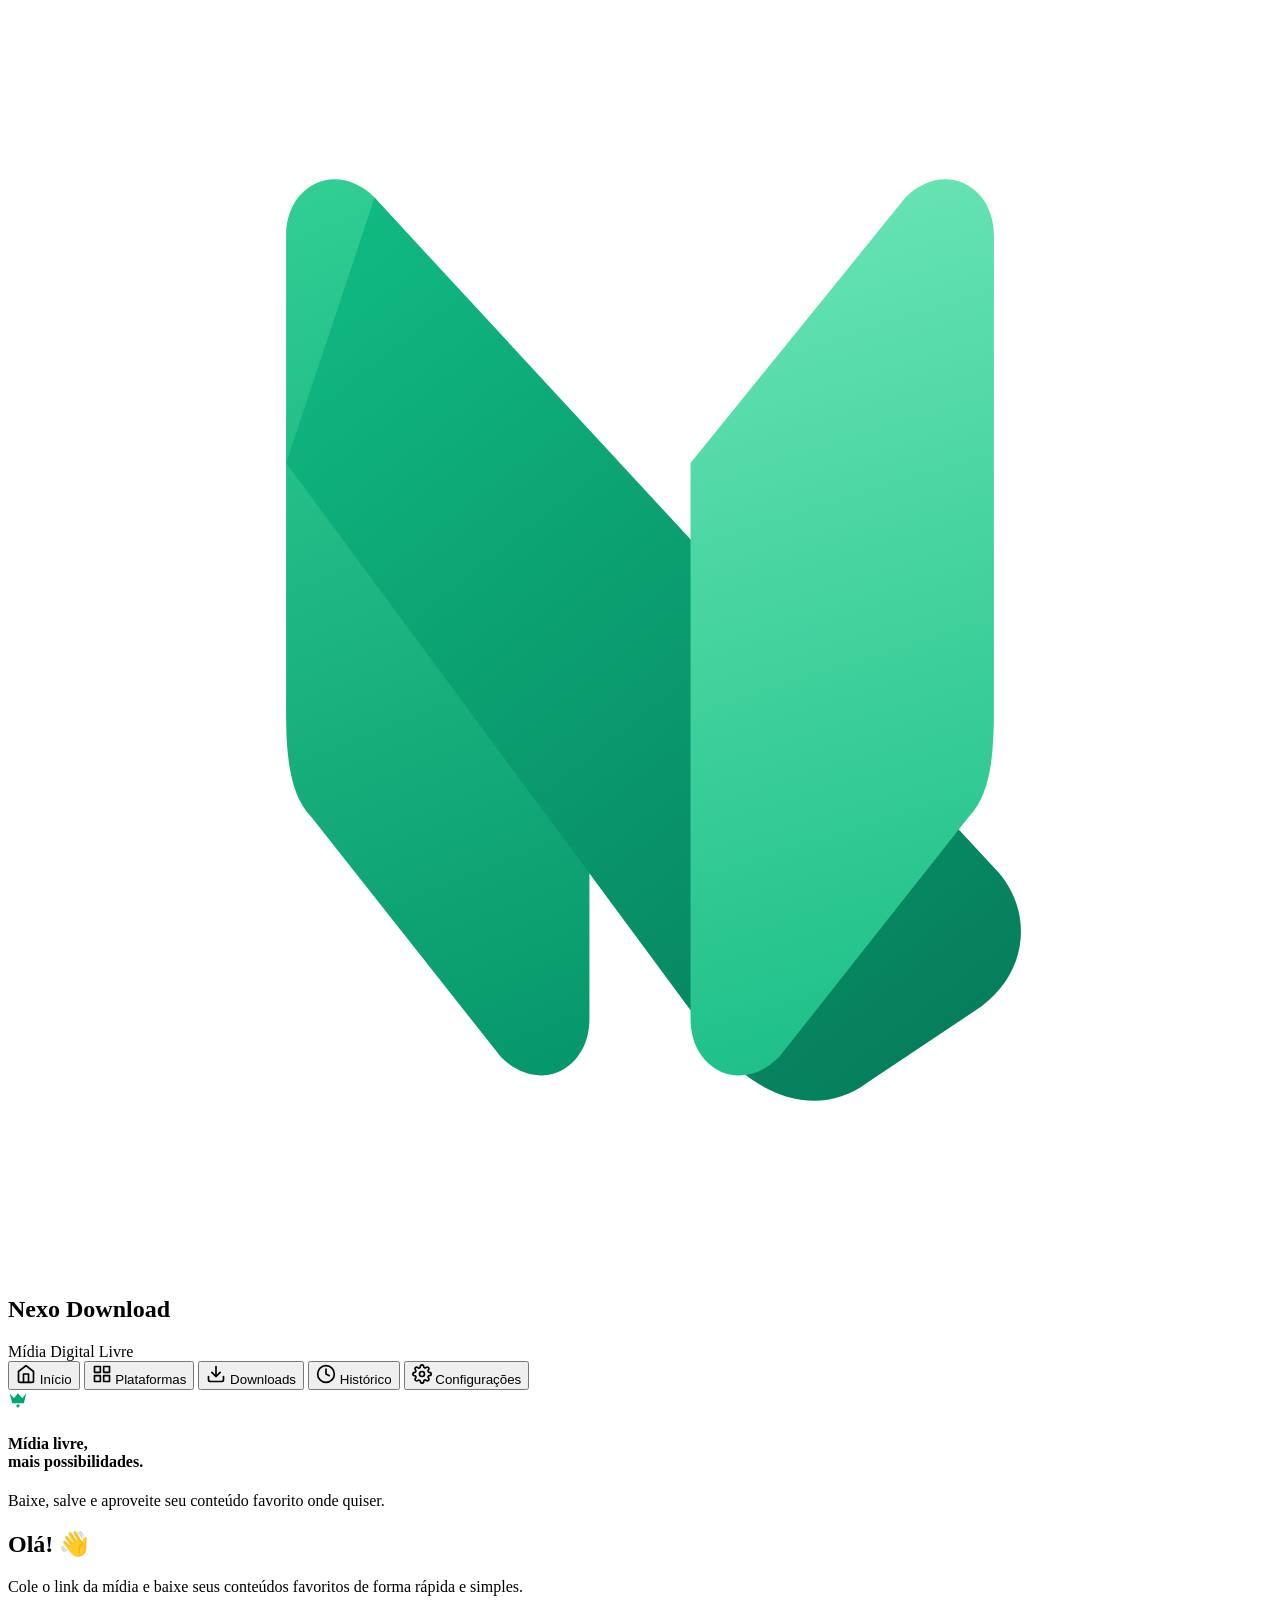
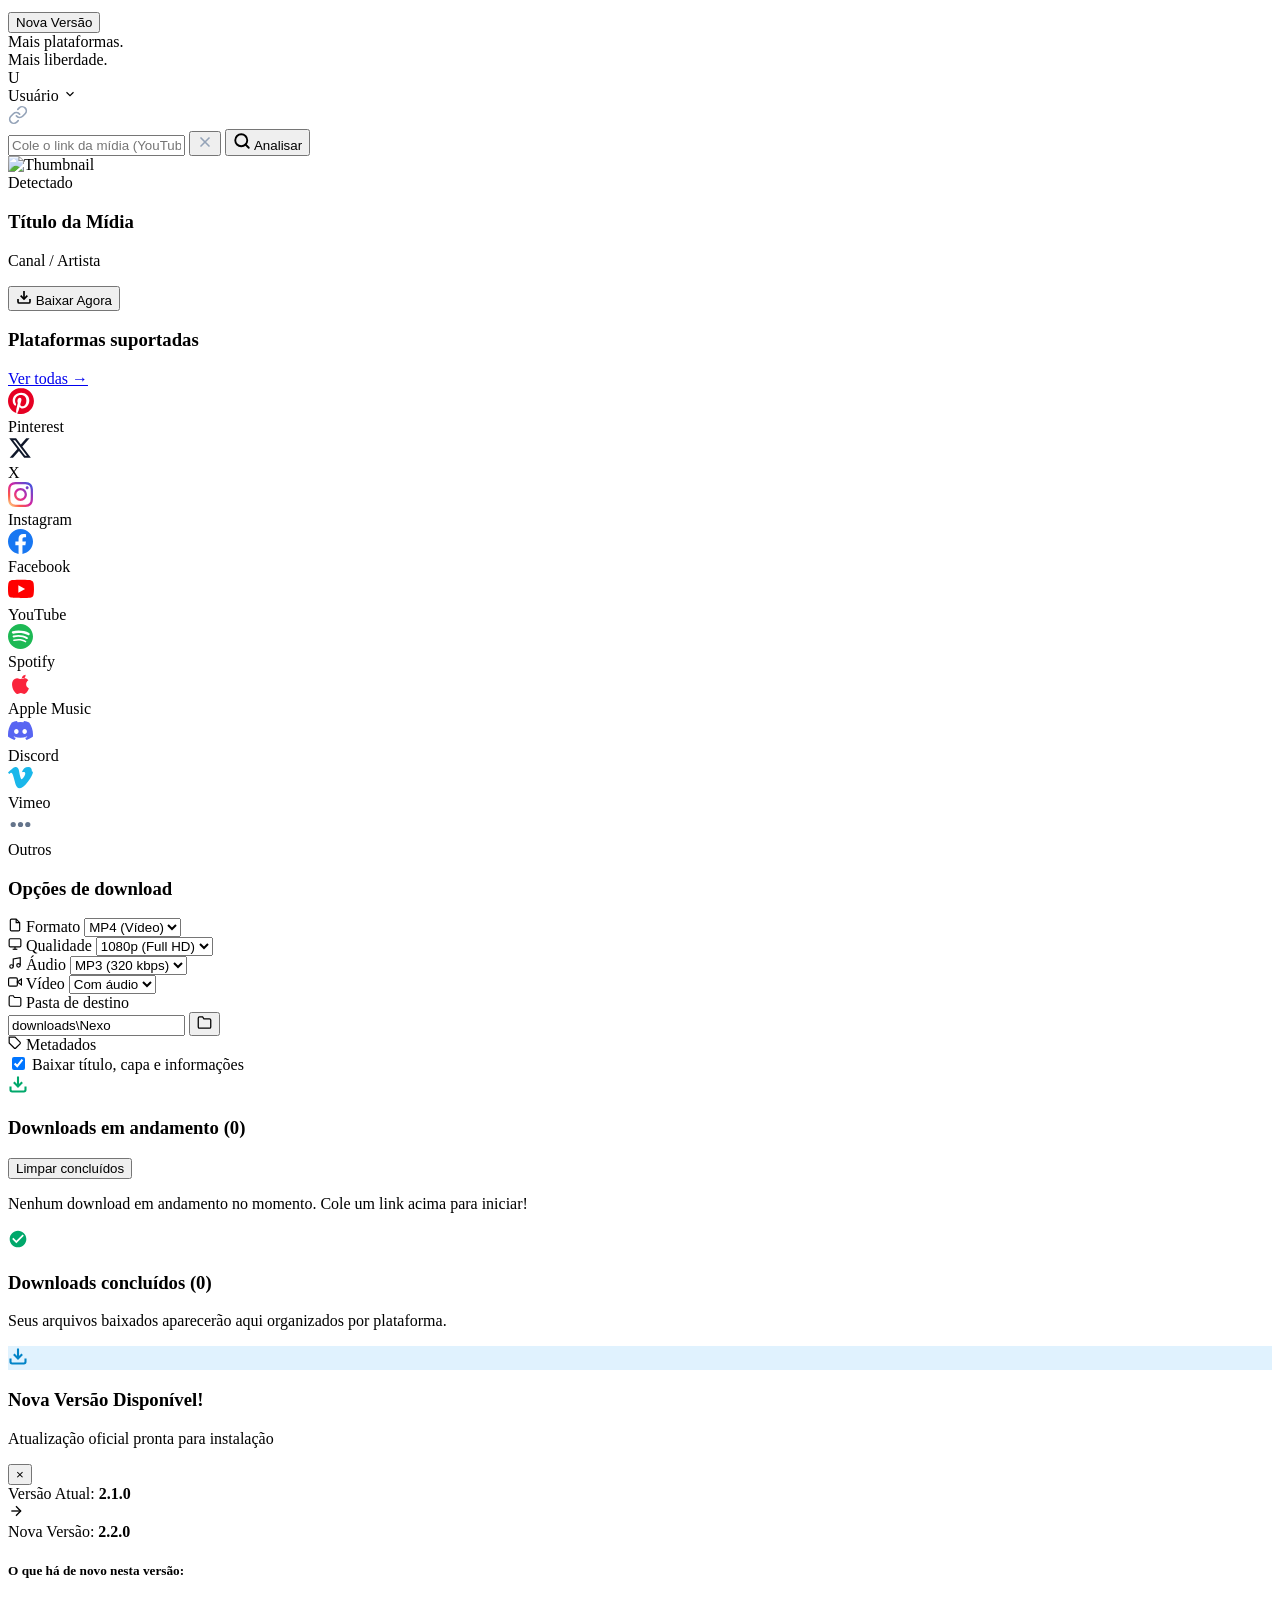
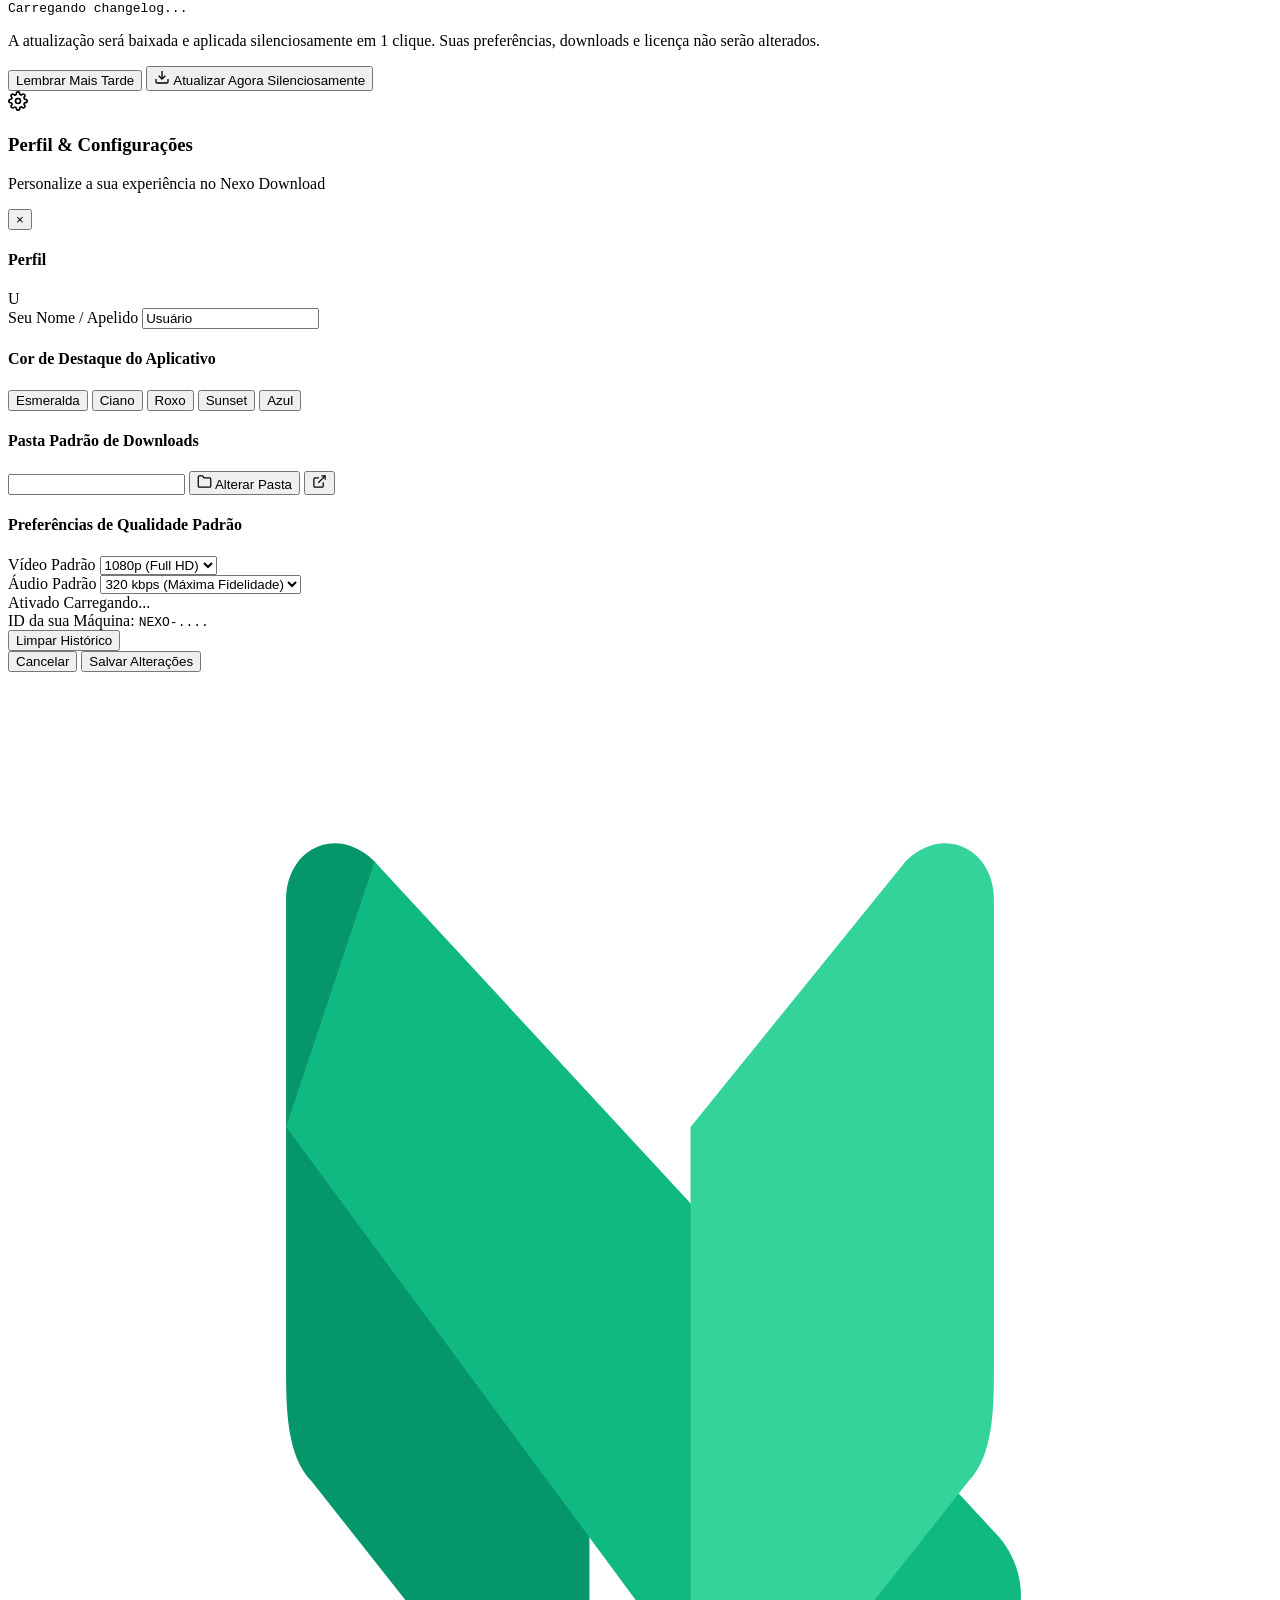
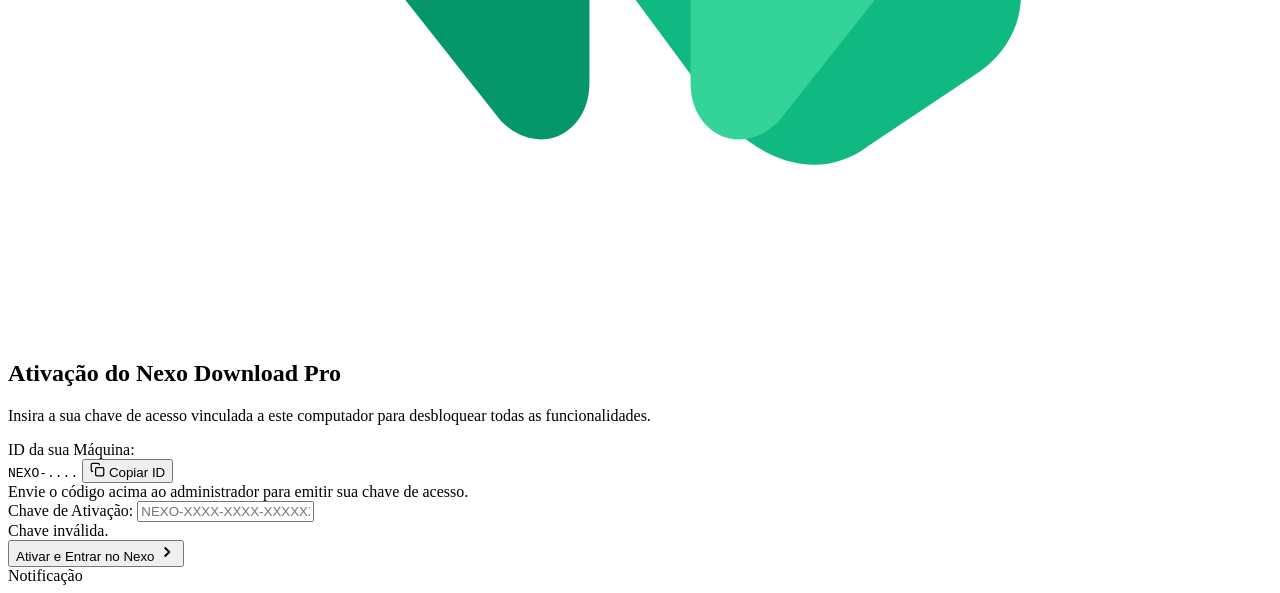
==== web_app/templates/index.html @ 41e641be "feat: release v2.1.0 Nexo Download Pro - native C antirreversa, HWID licensing, auto-updater, multi-" ====
<!DOCTYPE html>
<html lang="pt-BR">
<head>
    <meta charset="UTF-8">
    <meta name="viewport" content="width=device-width, initial-scale=1.0">
    <title>Nexo Download - Mídia Digital Livre</title>
    <link rel="icon" type="image/png" href="/static/icons/app_icon.png">
    <!-- Google Fonts: Plus Jakarta Sans & Inter -->
    <link rel="preconnect" href="https://fonts.googleapis.com">
    <link rel="preconnect" href="https://fonts.gstatic.com" crossorigin>
    <link href="https://fonts.googleapis.com/css2?family=Plus+Jakarta+Sans:wght@400;500;600;700;800&family=Inter:wght@400;500;600&family=JetBrains+Mono:wght@400;500&display=swap" rel="stylesheet">
    <link rel="stylesheet" href="/static/css/style.css">
</head>
<body>
    <div class="desktop-layout">
        <!-- ================================================================= -->
        <!-- 1. BARRA LATERAL ESQUERDA (SIDEBAR)                               -->
        <!-- ================================================================= -->
        <aside class="sidebar">
            <!-- Brand / Logo Oficial -->
            <div class="brand-container">
                <div class="brand-logo-wrap">
                    <!-- SVG do 'N' Tridimensional Verde Origami (Identidade Nexo) -->
                    <svg class="brand-n-svg" viewBox="0 0 100 100" fill="none" xmlns="http://www.w3.org/2000/svg">
                        <defs>
                            <linearGradient id="nexoGrad1" x1="15" y1="10" x2="45" y2="85" gradientUnits="userSpaceOnUse">
                                <stop offset="0%" stop-color="#34d399"/>
                                <stop offset="100%" stop-color="#059669"/>
                            </linearGradient>
                            <linearGradient id="nexoGrad2" x1="30" y1="15" x2="85" y2="85" gradientUnits="userSpaceOnUse">
                                <stop offset="0%" stop-color="#10b981"/>
                                <stop offset="100%" stop-color="#047857"/>
                            </linearGradient>
                            <linearGradient id="nexoGrad3" x1="60" y1="10" x2="85" y2="90" gradientUnits="userSpaceOnUse">
                                <stop offset="0%" stop-color="#6ee7b7"/>
                                <stop offset="100%" stop-color="#10b981"/>
                            </linearGradient>
                        </defs>
                        <!-- Perna esquerda -->
                        <path d="M22 18 C22 14 26 12 29 15 L46 36 L46 80 C46 84 42 86 39 83 L24 64 C22 62 22 58 22 55 Z" fill="url(#nexoGrad1)" />
                        <!-- Diagonal dobrada -->
                        <path d="M29 15 L78 68 C81 71 81 76 77 79 L68 85 C64 88 59 86 56 82 L22 36 L29 15 Z" fill="url(#nexoGrad2)" />
                        <!-- Perna direita -->
                        <path d="M78 18 C78 14 74 12 71 15 L54 36 L54 80 C54 84 58 86 61 83 L76 64 C78 62 78 58 78 55 Z" fill="url(#nexoGrad3)" />
                    </svg>
                </div>
                <div class="brand-text">
                    <h1 class="brand-title">Nexo<span class="brand-title-sub"> Download</span></h1>
                    <span class="brand-tagline">Mídia Digital Livre</span>
                </div>
            </div>

            <!-- Navegação Principal -->
            <nav class="sidebar-nav">
                <button class="nav-item active" data-view="inicio" id="navInicio">
                    <svg class="nav-icon" width="20" height="20" viewBox="0 0 24 24" fill="none" stroke="currentColor" stroke-width="2" stroke-linecap="round" stroke-linejoin="round">
                        <path d="M3 9l9-7 9 7v11a2 2 0 0 1-2 2H5a2 2 0 0 1-2-2z"></path>
                        <polyline points="9 22 9 12 15 12 15 22"></polyline>
                    </svg>
                    <span>Início</span>
                </button>
                
                <button class="nav-item" data-view="plataformas" id="navPlataformas">
                    <svg class="nav-icon" width="20" height="20" viewBox="0 0 24 24" fill="none" stroke="currentColor" stroke-width="2" stroke-linecap="round" stroke-linejoin="round">
                        <rect x="3" y="3" width="7" height="7"></rect>
                        <rect x="14" y="3" width="7" height="7"></rect>
                        <rect x="14" y="14" width="7" height="7"></rect>
                        <rect x="3" y="14" width="7" height="7"></rect>
                    </svg>
                    <span>Plataformas</span>
                </button>

                <button class="nav-item" data-view="downloads" id="navDownloads">
                    <svg class="nav-icon" width="20" height="20" viewBox="0 0 24 24" fill="none" stroke="currentColor" stroke-width="2" stroke-linecap="round" stroke-linejoin="round">
                        <path d="M21 15v4a2 2 0 0 1-2 2H5a2 2 0 0 1-2-2v-4"></path>
                        <polyline points="7 10 12 15 17 10"></polyline>
                        <line x1="12" y1="15" x2="12" y2="3"></line>
                    </svg>
                    <span>Downloads</span>
                </button>

                <button class="nav-item" data-view="historico" id="navHistorico">
                    <svg class="nav-icon" width="20" height="20" viewBox="0 0 24 24" fill="none" stroke="currentColor" stroke-width="2" stroke-linecap="round" stroke-linejoin="round">
                        <circle cx="12" cy="12" r="10"></circle>
                        <polyline points="12 6 12 12 16 14"></polyline>
                    </svg>
                    <span>Histórico</span>
                </button>

                <button class="nav-item" data-view="configuracoes" id="navConfiguracoes">
                    <svg class="nav-icon" width="20" height="20" viewBox="0 0 24 24" fill="none" stroke="currentColor" stroke-width="2" stroke-linecap="round" stroke-linejoin="round">
                        <circle cx="12" cy="12" r="3"></circle>
                        <path d="M19.4 15a1.65 1.65 0 0 0 .33 1.82l.06.06a2 2 0 0 1 0 2.83 2 2 0 0 1-2.83 0l-.06-.06a1.65 1.65 0 0 0-1.82-.33 1.65 1.65 0 0 0-1 1.51V21a2 2 0 0 1-2 2 2 2 0 0 1-2-2v-.09A1.65 1.65 0 0 0 9 19.4a1.65 1.65 0 0 0-1.82.33l-.06.06a2 2 0 0 1-2.83 0 2 2 0 0 1 0-2.83l.06-.06a1.65 1.65 0 0 0 .33-1.82 1.65 1.65 0 0 0-1.51-1H3a2 2 0 0 1-2-2 2 2 0 0 1 2-2h.09A1.65 1.65 0 0 0 4.6 9a1.65 1.65 0 0 0-.33-1.82l-.06-.06a2 2 0 0 1 0-2.83 2 2 0 0 1 2.83 0l.06.06a1.65 1.65 0 0 0 1.82.33H9a1.65 1.65 0 0 0 1-1.51V3a2 2 0 0 1 2-2 2 2 0 0 1 2 2v.09a1.65 1.65 0 0 0 1 1.51 1.65 1.65 0 0 0 1.82-.33l.06-.06a2 2 0 0 1 2.83 0 2 2 0 0 1 0 2.83l-.06.06a1.65 1.65 0 0 0-.33 1.82V9a1.65 1.65 0 0 0 1.51 1H21a2 2 0 0 1 2 2 2 2 0 0 1-2 2h-.09a1.65 1.65 0 0 0-1.51 1z"></path>
                    </svg>
                    <span>Configurações</span>
                </button>
            </nav>

            <!-- Card Decorativo Inferior (Mídia Livre) -->
            <div class="sidebar-promo-card">
                <div class="promo-icon">
                    <svg width="20" height="20" viewBox="0 0 24 24" fill="#00a86b">
                        <path d="M2 4l3 12h14l3-12-5 6-5-6-5 6-5-6z"/>
                        <circle cx="12" cy="19" r="2"/>
                    </svg>
                </div>
                <h4 class="promo-title">Mídia livre,<br>mais possibilidades.</h4>
                <p class="promo-text">Baixe, salve e aproveite seu conteúdo favorito onde quiser.</p>
                <div class="promo-wave"></div>
            </div>
        </aside>

        <!-- ================================================================= -->
        <!-- 2. CONTEÚDO PRINCIPAL (MAIN VIEWPORT)                              -->
        <!-- ================================================================= -->
        <main class="main-content">
            <!-- Cabeçalho de Boas-Vindas e Status -->
            <header class="top-header">
                <div class="greeting-box">
                    <h2 class="greeting-title">Olá! <span class="wave-emoji">👋</span></h2>
                    <p class="greeting-desc">Cole o link da mídia e baixe seus conteúdos favoritos de forma rápida e simples.</p>
                </div>
                <div class="top-actions">
                    <button type="button" id="btnUpdateNotice" class="update-notice-pill hidden" title="Nova versão disponível! Clique para ver novidades.">
                        <span class="update-pulse-dot"></span>
                        <span id="updatePillText">Nova Versão</span>
                    </button>
                    <div class="freedom-badge">
                        <span>Mais plataformas.<br>Mais liberdade.</span>
                        <div class="freedom-accent-line"></div>
                    </div>
                    <div class="user-pill" id="userPill" title="Opções de usuário">
                        <div class="user-avatar">U</div>
                        <span class="user-name">Usuário</span>
                        <svg class="chevron-icon" width="14" height="14" viewBox="0 0 24 24" fill="none" stroke="currentColor" stroke-width="2"><polyline points="6 9 12 15 18 9"></polyline></svg>
                    </div>
                </div>
            </header>

            <!-- Barra de Input e Ação Analisar -->
            <section class="search-section">
                <form id="downloadForm" class="search-bar-form">
                    <div class="search-bar-pill">
                        <div class="link-icon">
                            <svg width="20" height="20" viewBox="0 0 24 24" fill="none" stroke="#94a3b8" stroke-width="2" stroke-linecap="round" stroke-linejoin="round">
                                <path d="M10 13a5 5 0 0 0 7.54.54l3-3a5 5 0 0 0-7.07-7.07l-1.72 1.71"></path>
                                <path d="M14 11a5 5 0 0 0-7.54-.54l-3 3a5 5 0 0 0 7.07 7.07l1.71-1.71"></path>
                            </svg>
                        </div>
                        <input 
                            type="text" 
                            id="urlInput" 
                            placeholder="Cole o link da mídia (YouTube, Instagram, TikTok, etc.)" 
                            autocomplete="off" 
                            spellcheck="false" 
                            required
                        >
                        <button type="button" id="btnClearInput" class="btn-clear-input hidden" title="Limpar link">
                            <svg width="16" height="16" viewBox="0 0 24 24" fill="none" stroke="#94a3b8" stroke-width="2.5" stroke-linecap="round"><line x1="18" y1="6" x2="6" y2="18"></line><line x1="6" y1="6" x2="18" y2="18"></line></svg>
                        </button>
                        <button type="submit" id="btnAnalyze" class="btn-analyze">
                            <svg width="18" height="18" viewBox="0 0 24 24" fill="none" stroke="currentColor" stroke-width="2.5" stroke-linecap="round" stroke-linejoin="round">
                                <circle cx="11" cy="11" r="8"></circle>
                                <line x1="21" y1="21" x2="16.65" y2="16.65"></line>
                            </svg>
                            <span>Analisar</span>
                        </button>
                    </div>
                </form>

                <!-- Pré-Visualização Dinâmica de Metadados / Capa HD -->
                <div id="mediaPreviewCard" class="media-preview-card hidden">
                    <img id="previewThumb" src="" alt="Thumbnail">
                    <div class="preview-meta">
                        <span id="previewBadge" class="preview-badge">Detectado</span>
                        <h3 id="previewTitle" class="preview-title">Título da Mídia</h3>
                        <p id="previewAuthor" class="preview-author">Canal / Artista</p>
                    </div>
                    <button type="button" id="btnDirectDownload" class="btn-direct-download">
                        <svg width="16" height="16" viewBox="0 0 24 24" fill="none" stroke="currentColor" stroke-width="2.5"><path d="M21 15v4a2 2 0 0 1-2 2H5a2 2 0 0 1-2-2v-4"></path><polyline points="7 10 12 15 17 10"></polyline><line x1="12" y1="15" x2="12" y2="3"></line></svg>
                        <span>Baixar Agora</span>
                    </button>
                </div>
            </section>

            <!-- Plataformas Suportadas (Grid Horizontal de 10 Cards) -->
            <section class="platforms-section">
                <div class="section-header">
                    <h3 class="section-title">Plataformas suportadas</h3>
                    <a href="#" id="linkVerTodas" class="section-link">Ver todas &rarr;</a>
                </div>
                <div class="platforms-grid">
                    <!-- Pinterest -->
                    <div class="platform-card" data-platform="Pinterest">
                        <div class="platform-icon-wrap" style="color: #e60023;">
                            <svg width="26" height="26" viewBox="0 0 24 24" fill="currentColor"><path d="M12 0C5.373 0 0 5.373 0 12c0 5.084 3.163 9.426 7.627 11.174-.105-.949-.2-2.405.042-3.441.218-.937 1.407-5.965 1.407-5.965s-.359-.719-.359-1.782c0-1.668.967-2.914 2.171-2.914 1.023 0 1.518.769 1.518 1.69 0 1.029-.655 2.568-.994 3.995-.283 1.194.599 2.169 1.777 2.169 2.133 0 3.772-2.249 3.772-5.495 0-2.873-2.064-4.882-5.012-4.882-3.414 0-5.418 2.561-5.418 5.207 0 1.031.397 2.138.893 2.738.098.119.112.224.083.345-.09.375-.291 1.199-.33 1.365-.053.225-.172.271-.401.165-1.495-.69-2.433-2.878-2.433-4.646 0-3.776 2.748-7.252 7.92-7.252 4.158 0 7.392 2.967 7.392 6.923 0 4.135-2.607 7.462-6.233 7.462-1.214 0-2.354-.629-2.758-1.379l-.749 2.848c-.269 1.045-1.004 2.352-1.498 3.146 1.123.345 2.306.535 3.537.535 6.627 0 12-5.373 12-12 0-6.628-5.373-12-12-12z"/></svg>
                        </div>
                        <span class="platform-name">Pinterest</span>
                    </div>

                    <!-- X / Twitter -->
                    <div class="platform-card" data-platform="Twitter">
                        <div class="platform-icon-wrap" style="color: #0f172a;">
                            <svg width="24" height="24" viewBox="0 0 24 24" fill="currentColor"><path d="M18.244 2.25h3.308l-7.227 8.26 8.502 11.24H16.17l-5.214-6.817L4.99 21.75H1.68l7.73-8.835L1.254 2.25H8.08l4.713 6.231zm-1.161 17.52h1.833L7.084 4.126H5.117z"/></svg>
                        </div>
                        <span class="platform-name">X</span>
                    </div>

                    <!-- Instagram -->
                    <div class="platform-card" data-platform="Instagram">
                        <div class="platform-icon-wrap">
                            <svg width="25" height="25" viewBox="0 0 24 24" fill="url(#igGrad)">
                                <defs>
                                    <linearGradient id="igGrad" x1="0%" y1="100%" x2="100%" y2="0%">
                                        <stop offset="0%" stop-color="#fdf497"/>
                                        <stop offset="25%" stop-color="#fd5949"/>
                                        <stop offset="50%" stop-color="#d6249f"/>
                                        <stop offset="100%" stop-color="#285AEB"/>
                                    </linearGradient>
                                </defs>
                                <path d="M12 2.163c3.204 0 3.584.012 4.85.07 3.252.148 4.771 1.691 4.919 4.919.058 1.265.069 1.645.069 4.849 0 3.205-.012 3.584-.069 4.849-.149 3.225-1.664 4.771-4.919 4.919-1.266.058-1.644.07-4.85.07-3.204 0-3.584-.012-4.849-.07-3.26-.149-4.771-1.699-4.919-4.92-.058-1.265-.07-1.644-.07-4.849 0-3.204.013-3.583.07-4.849.149-3.227 1.664-4.771 4.919-4.919 1.266-.057 1.645-.069 4.849-.069zm0-2.163c-3.259 0-3.667.014-4.947.072-4.358.2-6.78 2.618-6.98 6.98-.059 1.281-.073 1.689-.073 4.948 0 3.259.014 3.668.072 4.948.2 4.358 2.618 6.78 6.98 6.98 1.281.058 1.689.072 4.948.072 3.259 0 3.668-.014 4.948-.072 4.354-.2 6.782-2.618 6.979-6.98.059-1.28.073-1.689.073-4.948 0-3.259-.014-3.667-.072-4.947-.196-4.354-2.617-6.78-6.979-6.98-1.281-.059-1.69-.073-4.949-.073zm0 5.838c-3.403 0-6.162 2.759-6.162 6.162s2.759 6.163 6.162 6.163 6.162-2.759 6.162-6.163c0-3.403-2.759-6.162-6.162-6.162zm0 10.162c-2.209 0-4-1.79-4-4 0-2.209 1.791-4 4-4s4 1.791 4 4c0 2.21-1.791 4-4 4zm6.406-11.845c-.796 0-1.441.645-1.441 1.44s.645 1.44 1.441 1.44c.795 0 1.439-.645 1.439-1.44s-.644-1.44-1.439-1.44z"/>
                            </svg>
                        </div>
                        <span class="platform-name">Instagram</span>
                    </div>

                    <!-- Facebook -->
                    <div class="platform-card" data-platform="Facebook">
                        <div class="platform-icon-wrap" style="color: #1877f2;">
                            <svg width="25" height="25" viewBox="0 0 24 24" fill="currentColor"><path d="M24 12.073c0-6.627-5.373-12-12-12s-12 5.373-12 12c0 5.99 4.388 10.954 10.125 11.854v-8.385H7.078v-3.47h3.047V9.43c0-3.007 1.792-4.669 4.533-4.669 1.312 0 2.686.235 2.686.235v2.953H15.83c-1.491 0-1.956.925-1.956 1.874v2.25h3.328l-.532 3.47h-2.796v8.385C19.612 23.027 24 18.062 24 12.073z"/></svg>
                        </div>
                        <span class="platform-name">Facebook</span>
                    </div>

                    <!-- YouTube -->
                    <div class="platform-card" data-platform="YouTube">
                        <div class="platform-icon-wrap" style="color: #ff0000;">
                            <svg width="26" height="26" viewBox="0 0 24 24" fill="currentColor"><path d="M23.498 6.186a3.016 3.016 0 0 0-2.122-2.136C19.505 3.545 12 3.545 12 3.545s-7.505 0-9.377.505A3.017 3.017 0 0 0 .502 6.186C0 8.07 0 12 0 12s0 3.93.502 5.814a3.016 3.016 0 0 0 2.122 2.136c1.871.505 9.376.505 9.376.505s7.505 0 9.377-.505a3.015 3.015 0 0 0 2.122-2.136C24 15.93 24 12 24 12s0-3.93-.502-5.814zM9.545 15.568V8.432L15.818 12l-6.273 3.568z"/></svg>
                        </div>
                        <span class="platform-name">YouTube</span>
                    </div>

                    <!-- Spotify -->
                    <div class="platform-card" data-platform="Spotify">
                        <div class="platform-icon-wrap" style="color: #1db954;">
                            <svg width="25" height="25" viewBox="0 0 24 24" fill="currentColor"><path d="M12 0C5.373 0 0 5.373 0 12s5.373 12 12 12 12-5.373 12-12S18.627 0 12 0zm5.503 17.309c-.216.354-.678.468-1.032.252-2.828-1.728-6.388-2.119-10.584-1.161-.406.093-.811-.161-.904-.567-.093-.406.161-.811.567-.904 4.588-1.048 8.529-.604 11.7 1.348.354.216.469.678.253 1.032zm1.47-3.264c-.272.443-.853.582-1.296.31-3.238-1.99-8.174-2.567-12.003-1.404-.499.152-1.028-.135-1.18-.635-.152-.499.135-1.028.635-1.18 4.382-1.33 9.808-.687 13.534 1.613.443.272.582.853.31 1.296zm.126-3.414C15.228 8.36 8.847 8.15 5.153 9.272c-.604.184-1.246-.162-1.43-.766-.184-.604.162-1.246.766-1.43 4.25-1.29 11.299-1.052 15.753 1.593.544.323.723 1.031.4 1.575-.323.544-1.031.723-1.575.4z"/></svg>
                        </div>
                        <span class="platform-name">Spotify</span>
                    </div>

                    <!-- Apple Music -->
                    <div class="platform-card" data-platform="AppleMusic">
                        <div class="platform-icon-wrap" style="color: #fa243c;">
                            <svg width="25" height="25" viewBox="0 0 24 24" fill="currentColor"><path d="M18.71 19.5c-.83 1.24-1.71 2.45-3.05 2.47-1.34.03-1.77-.79-3.29-.79-1.53 0-2 .77-3.27.82-1.31.05-2.3-1.32-3.14-2.53C4.25 17 2.94 12.45 4.7 9.39c.87-1.52 2.43-2.48 4.12-2.51 1.28-.02 2.5.87 3.29.87.78 0 2.26-1.07 3.81-.91.65.03 2.47.26 3.64 1.98-.09.06-2.17 1.28-2.15 3.81.03 3.02 2.65 4.03 2.68 4.04-.03.07-.42 1.44-1.38 2.83M15.97 6.37c.63-.76 1.05-1.83.93-2.89-.91.04-2 .6-2.64 1.36-.57.65-1.07 1.71-.94 2.74 1.02.08 2.03-.45 2.65-1.21z"/></svg>
                        </div>
                        <span class="platform-name">Apple Music</span>
                    </div>

                    <!-- Discord -->
                    <div class="platform-card" data-platform="Discord">
                        <div class="platform-icon-wrap" style="color: #5865f2;">
                            <svg width="25" height="25" viewBox="0 0 24 24" fill="currentColor"><path d="M20.317 4.37a19.791 19.791 0 0 0-4.885-1.515.074.074 0 0 0-.079.037c-.21.375-.444.864-.608 1.25a18.27 18.27 0 0 0-5.487 0 12.64 12.64 0 0 0-.617-1.25.077.077 0 0 0-.079-.037A19.736 19.736 0 0 0 3.677 4.37a.07.07 0 0 0-.032.027C.533 9.046-.32 13.58.099 18.057a.082.082 0 0 0 .031.057 19.9 19.9 0 0 0 5.993 3.03.078.078 0 0 0 .084-.028c.462-.63.874-1.295 1.226-1.994.021-.041.001-.09-.041-.106a13.107 13.107 0 0 1-1.872-.892.077.077 0 0 1-.008-.128c.126-.093.252-.19.372-.287a.075.075 0 0 1 .077-.01c3.929 1.793 8.18 1.793 12.061 0a.074.074 0 0 1 .079.009c.12.098.245.195.372.288a.077.077 0 0 1-.006.127 12.299 12.299 0 0 1-1.873.893.077.077 0 0 0-.041.107c.36.698.772 1.362 1.225 1.993a.076.076 0 0 0 .084.028 19.839 19.839 0 0 0 6.002-3.03.077.077 0 0 0 .032-.054c.5-5.177-.838-9.674-3.549-13.66a.061.061 0 0 0-.031-.028zM8.02 15.33c-1.183 0-2.157-1.085-2.157-2.419 0-1.333.956-2.419 2.157-2.419 1.21 0 2.176 1.096 2.157 2.42 0 1.333-.956 2.418-2.157 2.418zm7.975 0c-1.183 0-2.157-1.085-2.157-2.419 0-1.333.955-2.419 2.157-2.419 1.21 0 2.176 1.096 2.157 2.42 0 1.333-.946 2.418-2.157 2.418z"/></svg>
                        </div>
                        <span class="platform-name">Discord</span>
                    </div>

                    <!-- Vimeo -->
                    <div class="platform-card" data-platform="Vimeo">
                        <div class="platform-icon-wrap" style="color: #1ab7ea;">
                            <svg width="25" height="25" viewBox="0 0 24 24" fill="currentColor"><path d="M23.977 6.416c-.105 2.338-1.739 5.543-4.894 9.609-3.268 4.247-6.026 6.37-8.29 6.37-1.409 0-2.578-1.294-3.553-3.881L5.322 11.4C4.603 8.816 3.834 7.525 3.01 7.525c-.179 0-.806.378-1.881 1.131L0 7.197c1.182-1.036 2.353-2.066 3.513-3.089 1.597-1.385 2.784-2.111 3.563-2.177 1.859-.17 3.003.95 3.432 3.361.462 2.574.778 4.183.948 4.825.511 2.35 1.077 3.524 1.698 3.524.479 0 1.144-.672 1.996-2.015.85-1.344 1.312-2.368 1.385-3.072.152-1.229-.344-1.844-1.488-1.844-.537 0-1.109.123-1.716.368 1.104-3.606 3.208-5.352 6.311-5.239 2.31.082 3.411 1.584 3.303 4.507z"/></svg>
                        </div>
                        <span class="platform-name">Vimeo</span>
                    </div>

                    <!-- Outros -->
                    <div class="platform-card" data-platform="Outros">
                        <div class="platform-icon-wrap" style="color: #64748b;">
                            <svg width="25" height="25" viewBox="0 0 24 24" fill="currentColor"><circle cx="5" cy="12" r="2.5"/><circle cx="12" cy="12" r="2.5"/><circle cx="19" cy="12" r="2.5"/></svg>
                        </div>
                        <span class="platform-name">Outros</span>
                    </div>
                </div>
            </section>

            <!-- Opções de Download (Card Horizontal Integrado) -->
            <section class="options-section">
                <h3 class="section-title">Opções de download</h3>
                <div class="options-bar-card">
                    <!-- Formato -->
                    <div class="option-item">
                        <label class="option-label">
                            <svg width="14" height="14" viewBox="0 0 24 24" fill="none" stroke="currentColor" stroke-width="2"><path d="M14 2H6a2 2 0 0 0-2 2v16a2 2 0 0 0 2 2h12a2 2 0 0 0 2-2V8z"></path><polyline points="14 2 14 8 20 8"></polyline></svg>
                            Formato
                        </label>
                        <select id="selFormat" class="option-select">
                            <option value="video" selected>MP4 (Vídeo)</option>
                            <option value="audio">MP3 (Áudio)</option>
                        </select>
                    </div>

                    <!-- Qualidade Vídeo -->
                    <div class="option-item" id="optQualityWrap">
                        <label class="option-label">
                            <svg width="14" height="14" viewBox="0 0 24 24" fill="none" stroke="currentColor" stroke-width="2"><rect x="2" y="3" width="20" height="14" rx="2" ry="2"></rect><line x1="8" y1="21" x2="16" y2="21"></line><line x1="12" y1="17" x2="12" y2="21"></line></svg>
                            Qualidade
                        </label>
                        <select id="selQuality" class="option-select">
                            <option value="2160">4K (2160p)</option>
                            <option value="1080" selected>1080p (Full HD)</option>
                            <option value="720">720p (HD)</option>
                            <option value="480">480p</option>
                        </select>
                    </div>

                    <!-- Áudio Studio -->
                    <div class="option-item">
                        <label class="option-label">
                            <svg width="14" height="14" viewBox="0 0 24 24" fill="none" stroke="currentColor" stroke-width="2"><path d="M9 18V5l12-2v13"></path><circle cx="6" cy="18" r="3"></circle><circle cx="18" cy="16" r="3"></circle></svg>
                            Áudio
                        </label>
                        <select id="selAudioQuality" class="option-select">
                            <option value="320" selected>MP3 (320 kbps)</option>
                            <option value="256">AAC (256 kbps)</option>
                            <option value="192">MP3 (192 kbps)</option>
                        </select>
                    </div>

                    <!-- Vídeo Mudo/Som -->
                    <div class="option-item" id="optVideoAudioWrap">
                        <label class="option-label">
                            <svg width="14" height="14" viewBox="0 0 24 24" fill="none" stroke="currentColor" stroke-width="2"><polygon points="23 7 16 12 23 17 23 7"></polygon><rect x="1" y="5" width="15" height="14" rx="2" ry="2"></rect></svg>
                            Vídeo
                        </label>
                        <select id="selVideoAudio" class="option-select">
                            <option value="with_audio" selected>Com áudio</option>
                            <option value="mute">Sem áudio</option>
                        </select>
                    </div>

                    <!-- Pasta de Destino -->
                    <div class="option-item option-item-folder">
                        <label class="option-label">
                            <svg width="14" height="14" viewBox="0 0 24 24" fill="none" stroke="currentColor" stroke-width="2"><path d="M22 19a2 2 0 0 1-2 2H4a2 2 0 0 1-2-2V5a2 2 0 0 1 2-2h5l2 3h9a2 2 0 0 1 2 2z"></path></svg>
                            Pasta de destino
                        </label>
                        <div class="folder-input-wrap">
                            <input type="text" id="inputFolderPath" value="downloads\Nexo" readonly>
                            <button type="button" id="btnBrowseFolder" class="btn-folder-action" title="Abrir pasta de downloads">
                                <svg width="15" height="15" viewBox="0 0 24 24" fill="none" stroke="currentColor" stroke-width="2"><path d="M22 19a2 2 0 0 1-2 2H4a2 2 0 0 1-2-2V5a2 2 0 0 1 2-2h5l2 3h9a2 2 0 0 1 2 2z"></path></svg>
                            </button>
                        </div>
                    </div>

                    <!-- Metadados Switch -->
                    <div class="option-item option-item-toggle">
                        <label class="option-label">
                            <svg width="14" height="14" viewBox="0 0 24 24" fill="none" stroke="currentColor" stroke-width="2"><path d="M20.59 13.41l-7.17 7.17a2 2 0 0 1-2.83 0L2 12V2h10l8.59 8.59a2 2 0 0 1 0 2.82z"></path><line x1="7" y1="7" x2="7.01" y2="7"></line></svg>
                            Metadados
                        </label>
                        <div class="toggle-control-wrap">
                            <label class="switch">
                                <input type="checkbox" id="chkMetadata" checked>
                                <span class="slider round"></span>
                            </label>
                            <span class="toggle-label">Baixar título, capa e informações</span>
                        </div>
                    </div>
                </div>
            </section>

            <!-- Downloads em Andamento -->
            <section class="downloads-section" id="sectionActiveDownloads">
                <div class="section-header">
                    <div class="section-header-left">
                        <svg width="20" height="20" viewBox="0 0 24 24" fill="none" stroke="#00a86b" stroke-width="2.5"><path d="M21 15v4a2 2 0 0 1-2 2H5a2 2 0 0 1-2-2v-4"></path><polyline points="7 10 12 15 17 10"></polyline><line x1="12" y1="15" x2="12" y2="3"></line></svg>
                        <h3 class="section-title">Downloads em andamento <span id="activeCount" class="count-pill">(0)</span></h3>
                    </div>
                    <button type="button" id="btnClearCompleted" class="btn-clean-ghost">Limpar concluídos</button>
                </div>
                
                <div id="activeDownloadsContainer" class="downloads-list">
                    <!-- Cards dinâmicos inseridos via JS -->
                    <div class="empty-state" id="emptyActiveDownloads">
                        <p>Nenhum download em andamento no momento. Cole um link acima para iniciar!</p>
                    </div>
                </div>
            </section>

            <!-- Downloads Concluídos -->
            <section class="downloads-section" id="sectionCompletedDownloads">
                <div class="section-header">
                    <div class="section-header-left">
                        <svg width="20" height="20" viewBox="0 0 24 24" fill="#00a86b"><path d="M12 2C6.48 2 2 6.48 2 12s4.48 10 10 10 10-4.48 10-10S17.52 2 12 2zm-2 15l-5-5 1.41-1.41L10 14.17l7.59-7.59L19 8l-9 9z"/></svg>
                        <h3 class="section-title">Downloads concluídos <span id="completedCount" class="count-pill">(0)</span></h3>
                    </div>
                </div>
                
                <div id="completedDownloadsContainer" class="downloads-list">
                    <!-- Cards dinâmicos de arquivos baixados -->
                    <div class="empty-state" id="emptyCompletedDownloads">
                        <p>Seus arquivos baixados aparecerão aqui organizados por plataforma.</p>
                    </div>
                </div>
            </section>
        </main>
    </div>

    <!-- ================================================================= -->
    <!-- MODAL: ATUALIZAÇÃO DISPONÍVEL (CHANGELOG)                         -->
    <!-- ================================================================= -->
    <div id="updateModal" class="modal-backdrop hidden">
        <div class="modal-card modal-card-update">
            <div class="modal-header">
                <div class="modal-header-left">
                    <div class="modal-icon-wrap" style="background: #e0f2fe; color: #0284c7;">
                        <svg width="20" height="20" viewBox="0 0 24 24" fill="none" stroke="currentColor" stroke-width="2.5"><path d="M21 15v4a2 2 0 0 1-2 2H5a2 2 0 0 1-2-2v-4"></path><polyline points="7 10 12 15 17 10"></polyline><line x1="12" y1="15" x2="12" y2="3"></line></svg>
                    </div>
                    <div>
                        <h3 class="modal-title" id="updateModalTitle">Nova Versão Disponível!</h3>
                        <p class="modal-subtitle" id="updateModalSubtitle">Atualização oficial pronta para instalação</p>
                    </div>
                </div>
                <button type="button" id="btnCloseUpdate" class="btn-modal-close" title="Fechar">&times;</button>
            </div>

            <div class="modal-body">
                <div class="update-version-row">
                    <div class="version-tag current-ver">Versão Atual: <strong id="updateCurrentVer">2.1.0</strong></div>
                    <svg width="16" height="16" viewBox="0 0 24 24" fill="none" stroke="currentColor" stroke-width="2"><line x1="5" y1="12" x2="19" y2="12"></line><polyline points="12 5 19 12 12 19"></polyline></svg>
                    <div class="version-tag new-ver">Nova Versão: <strong id="updateNewVer">2.2.0</strong></div>
                </div>

                <div class="changelog-box">
                    <h5 class="changelog-title">O que há de novo nesta versão:</h5>
                    <pre class="changelog-content" id="updateChangelogContent">Carregando changelog...</pre>
                </div>
                
                <p class="update-note">A atualização será baixada e aplicada silenciosamente em 1 clique. Suas preferências, downloads e licença não serão alterados.</p>
            </div>

            <div class="modal-footer">
                <button type="button" id="btnRemindLater" class="btn-ghost">Lembrar Mais Tarde</button>
                <button type="button" id="btnStartAutoUpdate" class="btn-primary">
                    <svg width="16" height="16" viewBox="0 0 24 24" fill="none" stroke="currentColor" stroke-width="2"><path d="M21 15v4a2 2 0 0 1-2 2H5a2 2 0 0 1-2-2v-4"></path><polyline points="7 10 12 15 17 10"></polyline><line x1="12" y1="15" x2="12" y2="3"></line></svg>
                    <span id="btnStartUpdateText">Atualizar Agora Silenciosamente</span>
                </button>
            </div>
        </div>
    </div>

    <!-- ================================================================= -->
    <!-- MODAL: PERFIL & CONFIGURAÇÕES                                     -->
    <!-- ================================================================= -->
    <div id="settingsModal" class="modal-backdrop hidden">
        <div class="modal-card">
            <div class="modal-header">
                <div class="modal-header-left">
                    <div class="modal-icon-wrap">
                        <svg width="20" height="20" viewBox="0 0 24 24" fill="none" stroke="currentColor" stroke-width="2"><circle cx="12" cy="12" r="3"></circle><path d="M19.4 15a1.65 1.65 0 0 0 .33 1.82l.06.06a2 2 0 0 1 0 2.83 2 2 0 0 1-2.83 0l-.06-.06a1.65 1.65 0 0 0-1.82-.33 1.65 1.65 0 0 0-1 1.51V21a2 2 0 0 1-2 2 2 2 0 0 1-2-2v-.09A1.65 1.65 0 0 0 9 19.4a1.65 1.65 0 0 0-1.82.33l-.06.06a2 2 0 0 1-2.83 0 2 2 0 0 1 0-2.83l.06-.06a1.65 1.65 0 0 0 .33-1.82 1.65 1.65 0 0 0-1.51-1H3a2 2 0 0 1-2-2 2 2 0 0 1 2-2h.09A1.65 1.65 0 0 0 4.6 9a1.65 1.65 0 0 0-.33-1.82l-.06-.06a2 2 0 0 1 0-2.83 2 2 0 0 1 2.83 0l.06.06a1.65 1.65 0 0 0 1.82.33H9a1.65 1.65 0 0 0 1-1.51V3a2 2 0 0 1 2-2 2 2 0 0 1 2 2v.09a1.65 1.65 0 0 0 1 1.51 1.65 1.65 0 0 0 1.82-.33l.06-.06a2 2 0 0 1 2.83 0 2 2 0 0 1 0 2.83l-.06.06a1.65 1.65 0 0 0-.33 1.82V9a1.65 1.65 0 0 0 1.51 1H21a2 2 0 0 1 2 2 2 2 0 0 1-2 2h-.09a1.65 1.65 0 0 0-1.51 1z"></path></svg>
                    </div>
                    <div>
                        <h3 class="modal-title">Perfil & Configurações</h3>
                        <p class="modal-subtitle">Personalize a sua experiência no Nexo Download</p>
                    </div>
                </div>
                <button type="button" id="btnCloseSettings" class="btn-modal-close" title="Fechar">&times;</button>
            </div>

            <div class="modal-body">
                <!-- Seção 1: Perfil do Usuário -->
                <div class="settings-group">
                    <h4 class="group-title">Perfil</h4>
                    <div class="profile-edit-row">
                        <div class="profile-avatar-large" id="profileAvatarPreview">U</div>
                        <div class="profile-inputs">
                            <label class="setting-label">Seu Nome / Apelido</label>
                            <input type="text" id="settingUserName" class="setting-input" placeholder="Digite seu nome..." value="Usuário">
                        </div>
                    </div>
                </div>

                <!-- Seção 2: Personalização de Tema / Cores -->
                <div class="settings-group">
                    <h4 class="group-title">Cor de Destaque do Aplicativo</h4>
                    <div class="theme-palette-grid">
                        <button type="button" class="theme-btn active" data-theme="emerald" title="Esmeralda Nexo">
                            <span class="color-circle" style="background: #10b981;"></span>
                            <span class="theme-label">Esmeralda</span>
                        </button>
                        <button type="button" class="theme-btn" data-theme="cyan" title="Cyber Ciano">
                            <span class="color-circle" style="background: #06b6d4;"></span>
                            <span class="theme-label">Ciano</span>
                        </button>
                        <button type="button" class="theme-btn" data-theme="purple" title="Roxo Neon">
                            <span class="color-circle" style="background: #8b5cf6;"></span>
                            <span class="theme-label">Roxo</span>
                        </button>
                        <button type="button" class="theme-btn" data-theme="sunset" title="Laranja Sunset">
                            <span class="color-circle" style="background: #f97316;"></span>
                            <span class="theme-label">Sunset</span>
                        </button>
                        <button type="button" class="theme-btn" data-theme="blue" title="Azul Elétrico">
                            <span class="color-circle" style="background: #3b82f6;"></span>
                            <span class="theme-label">Azul</span>
                        </button>
                    </div>
                </div>

                <!-- Seção 3: Armazenamento e Pasta Padrão -->
                <div class="settings-group">
                    <h4 class="group-title">Pasta Padrão de Downloads</h4>
                    <div class="folder-select-row">
                        <input type="text" id="settingFolderPath" class="setting-input folder-display" readonly>
                        <button type="button" id="btnChangeFolderNative" class="btn-secondary">
                            <svg width="15" height="15" viewBox="0 0 24 24" fill="none" stroke="currentColor" stroke-width="2"><path d="M22 19a2 2 0 0 1-2 2H4a2 2 0 0 1-2-2V5a2 2 0 0 1 2-2h5l2 3h9a2 2 0 0 1 2 2z"></path></svg>
                            <span>Alterar Pasta</span>
                        </button>
                        <button type="button" id="btnOpenDefaultFolder" class="btn-icon" title="Abrir no Windows Explorer">
                            <svg width="15" height="15" viewBox="0 0 24 24" fill="none" stroke="currentColor" stroke-width="2"><path d="M18 13v6a2 2 0 0 1-2 2H5a2 2 0 0 1-2-2V8a2 2 0 0 1 2-2h6"></path><polyline points="15 3 21 3 21 9"></polyline><line x1="10" y1="14" x2="21" y2="3"></line></svg>
                        </button>
                    </div>
                </div>

                <!-- Seção 4: Preferências de Qualidade Padrão -->
                <div class="settings-group">
                    <h4 class="group-title">Preferências de Qualidade Padrão</h4>
                    <div class="settings-grid-2">
                        <div>
                            <label class="setting-label">Vídeo Padrão</label>
                            <select id="settingDefaultVideoQuality" class="setting-select">
                                <option value="2160">4K (2160p)</option>
                                <option value="1080" selected>1080p (Full HD)</option>
                                <option value="720">720p (HD)</option>
                                <option value="480">480p</option>
                            </select>
                        </div>
                        <div>
                            <label class="setting-label">Áudio Padrão</label>
                            <select id="settingDefaultAudioQuality" class="setting-select">
                                <option value="320" selected>320 kbps (Máxima Fidelidade)</option>
                                <option value="256">256 kbps (Apple AAC / MP3)</option>
                                <option value="192">192 kbps</option>
                            </select>
                        </div>
                    </div>
                </div>

                <!-- Seção 5: Licença & Hardware -->
                <div class="settings-group license-card-box">
                    <div class="license-info-header">
                        <span class="license-badge-pill" id="settingLicenseStatusBadge">Ativado</span>
                        <span class="license-plan-text" id="settingLicensePlanText">Carregando...</span>
                    </div>
                    <div class="hwid-field">
                        <span class="hwid-label">ID da sua Máquina:</span>
                        <code id="settingHwidCode" class="hwid-code">NEXO-....</code>
                    </div>
                </div>
            </div>

            <div class="modal-footer">
                <button type="button" id="btnResetData" class="btn-danger-ghost">Limpar Histórico</button>
                <div class="modal-footer-right">
                    <button type="button" id="btnCancelSettings" class="btn-ghost">Cancelar</button>
                    <button type="button" id="btnSaveSettings" class="btn-primary">Salvar Alterações</button>
                </div>
            </div>
        </div>
    </div>

    <!-- ================================================================= -->
    <!-- MODAL BLOQUEANTE: ATIVAÇÃO DE LICENÇA (HWID LOCK)                  -->
    <!-- ================================================================= -->
    <div id="licenseModal" class="modal-backdrop modal-lock hidden">
        <div class="modal-card modal-card-lock">
            <div class="lock-brand-center">
                <div class="lock-logo-wrap">
                    <svg class="brand-n-svg" viewBox="0 0 100 100" fill="none" xmlns="http://www.w3.org/2000/svg">
                        <path d="M22 18 C22 14 26 12 29 15 L46 36 L46 80 C46 84 42 86 39 83 L24 64 C22 62 22 58 22 55 Z" fill="#059669" />
                        <path d="M29 15 L78 68 C81 71 81 76 77 79 L68 85 C64 88 59 86 56 82 L22 36 L29 15 Z" fill="#10b981" />
                        <path d="M78 18 C78 14 74 12 71 15 L54 36 L54 80 C54 84 58 86 61 83 L76 64 C78 62 78 58 78 55 Z" fill="#34d399" />
                    </svg>
                </div>
                <h2 class="lock-title">Ativação do Nexo Download Pro</h2>
                <p class="lock-desc">Insira a sua chave de acesso vinculada a este computador para desbloquear todas as funcionalidades.</p>
            </div>

            <div class="lock-hwid-box">
                <label class="lock-label">ID da sua Máquina:</label>
                <div class="hwid-copy-row">
                    <code id="lockHwidDisplay" class="hwid-code">NEXO-....</code>
                    <button type="button" id="btnCopyHwid" class="btn-copy-hwid">
                        <svg width="15" height="15" viewBox="0 0 24 24" fill="none" stroke="currentColor" stroke-width="2"><rect x="9" y="9" width="13" height="13" rx="2" ry="2"></rect><path d="M5 15H4a2 2 0 0 1-2-2V4a2 2 0 0 1 2-2h9a2 2 0 0 1 2 2v1"></path></svg>
                        <span>Copiar ID</span>
                    </button>
                </div>
                <span class="hwid-help">Envie o código acima ao administrador para emitir sua chave de acesso.</span>
            </div>

            <div class="lock-key-box">
                <label class="lock-label" for="inputLicenseKey">Chave de Ativação:</label>
                <input 
                    type="text" 
                    id="inputLicenseKey" 
                    class="license-key-input" 
                    placeholder="NEXO-XXXX-XXXX-XXXXXX-XXXXXX" 
                    autocomplete="off"
                    spellcheck="false"
                >
                <div id="licenseErrorMsg" class="license-error-msg hidden">Chave inválida.</div>
            </div>

            <div class="lock-actions">
                <button type="button" id="btnActivateLicense" class="btn-activate-full">
                    <span>Ativar e Entrar no Nexo</span>
                    <svg width="18" height="18" viewBox="0 0 24 24" fill="none" stroke="currentColor" stroke-width="2.5"><polyline points="9 18 15 12 9 6"></polyline></svg>
                </button>
            </div>
        </div>
    </div>

    <!-- Toast Notification -->
    <div id="toast" class="toast hidden">
        <span id="toastMessage">Notificação</span>
    </div>

    <script src="/static/js/app.js"></script>
</body>
</html>
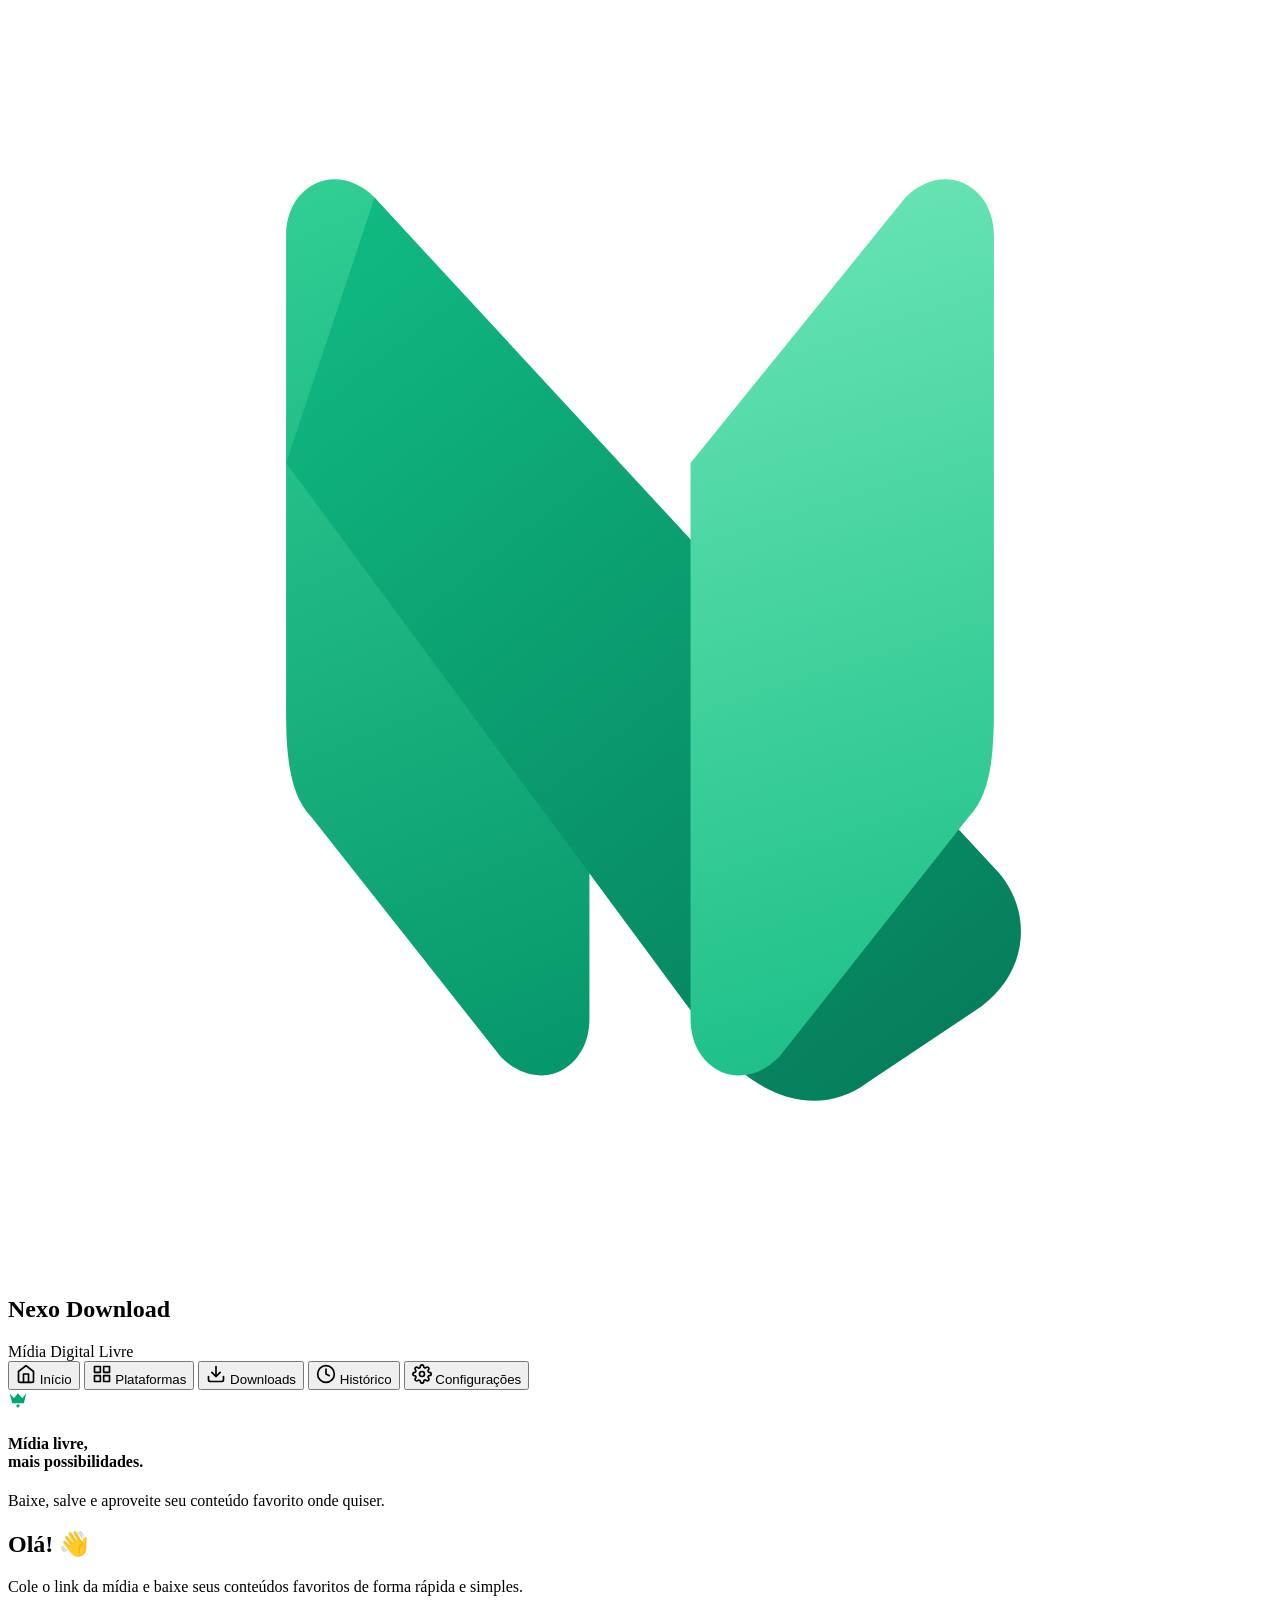
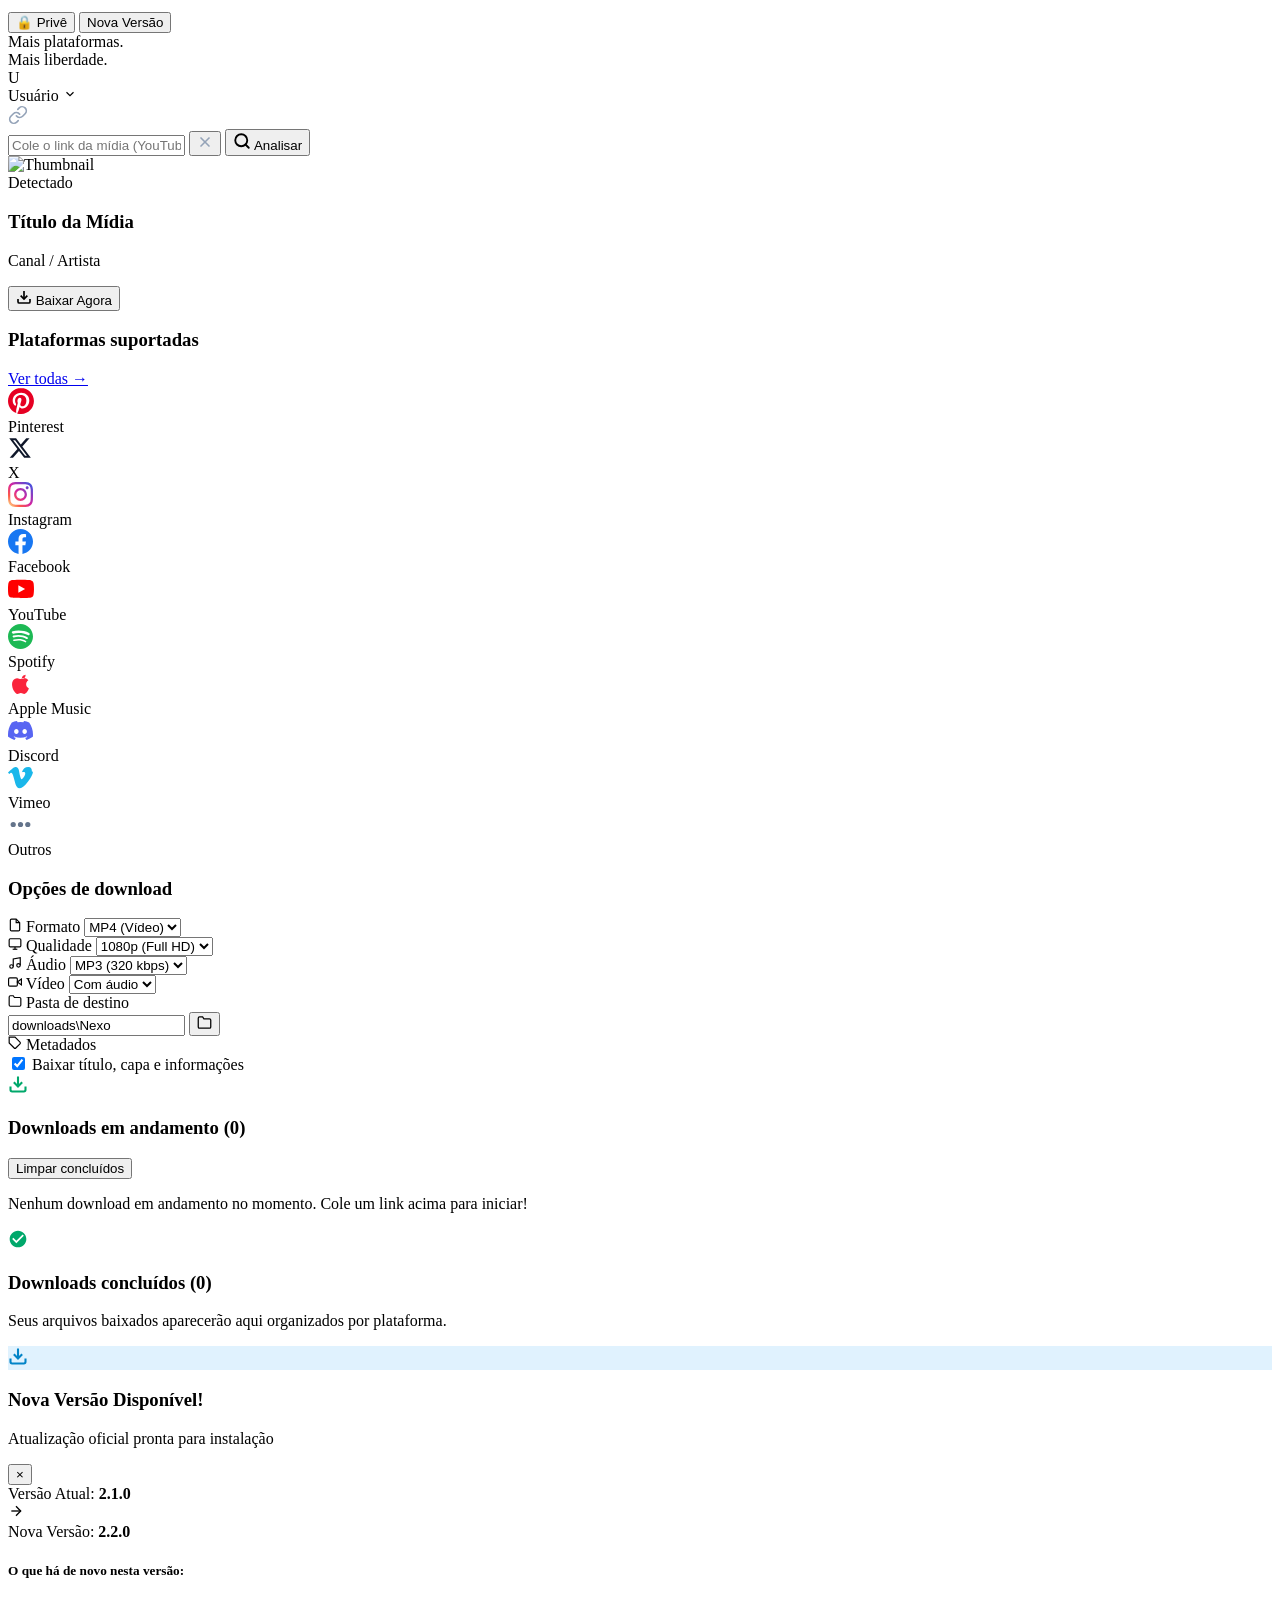
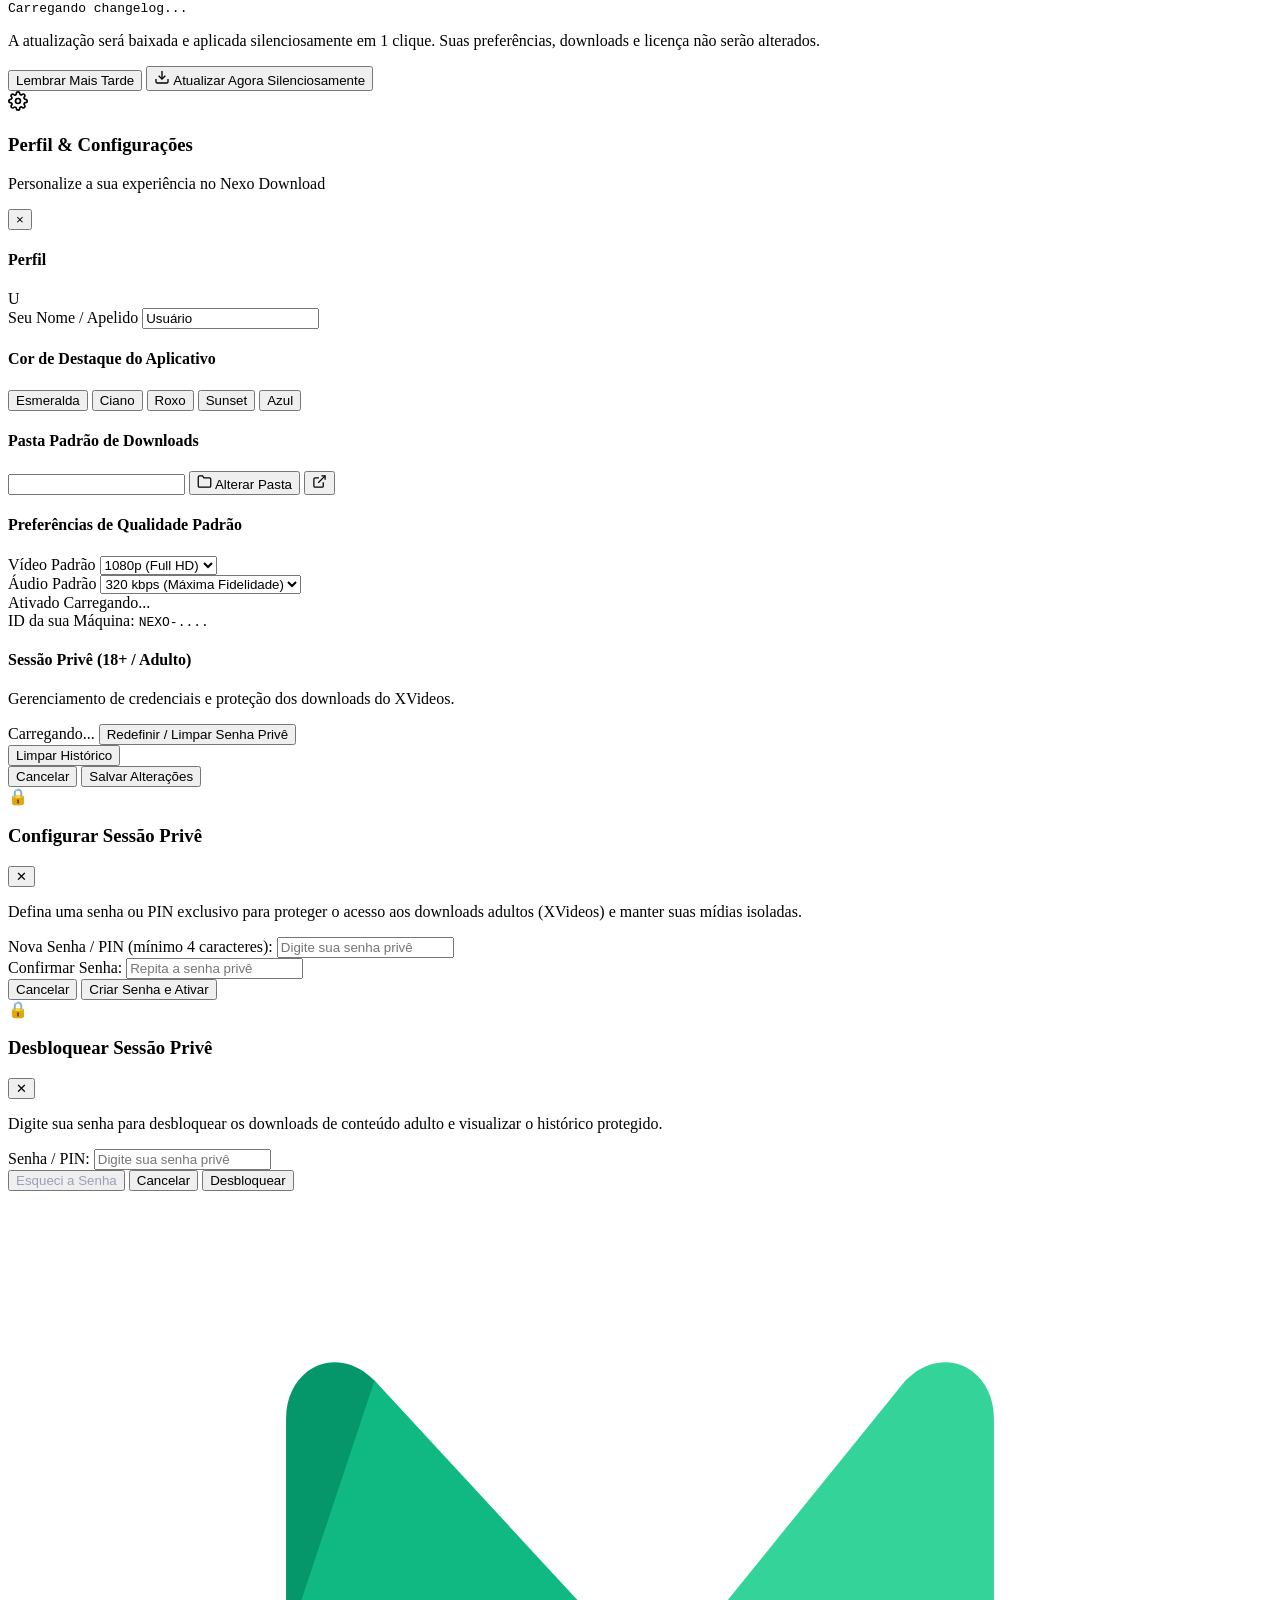
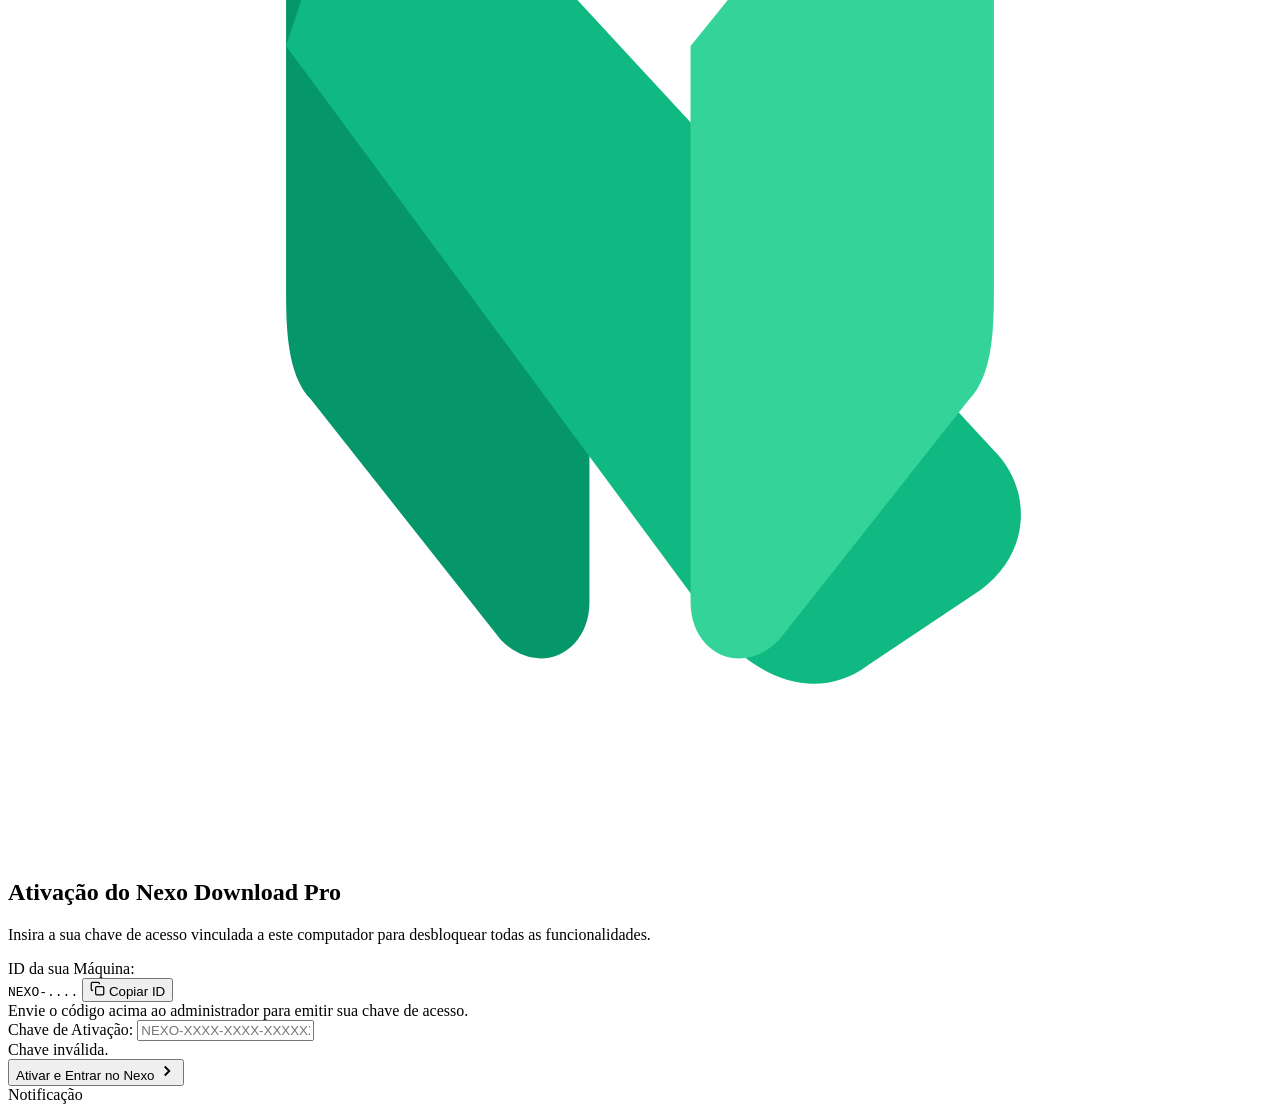
==== commit 17f9b3c0: "feat: implement Prive Session 18+ with XVideos downloads, password lock, and installer auto-close" ====
--- a/web_app/templates/index.html
+++ b/web_app/templates/index.html
@@ -121,6 +121,10 @@
                     <p class="greeting-desc">Cole o link da mídia e baixe seus conteúdos favoritos de forma rápida e simples.</p>
                 </div>
                 <div class="top-actions">
+                    <button type="button" id="btnPriveToggle" class="prive-toggle-pill" title="Sessão Privê (18+ / Protegida por Senha)">
+                        <span class="prive-lock-icon" id="priveLockIcon">🔒</span>
+                        <span id="priveToggleText">Privê</span>
+                    </button>
                     <button type="button" id="btnUpdateNotice" class="update-notice-pill hidden" title="Nova versão disponível! Clique para ver novidades.">
                         <span class="update-pulse-dot"></span>
                         <span id="updatePillText">Nova Versão</span>
@@ -556,6 +560,14 @@
                         <code id="settingHwidCode" class="hwid-code">NEXO-....</code>
                     </div>
                 </div>
+                <div class="settings-section">
+                    <h4 class="settings-subtitle">Sessão Privê (18+ / Adulto)</h4>
+                    <p class="settings-help">Gerenciamento de credenciais e proteção dos downloads do XVideos.</p>
+                    <div class="prive-settings-row">
+                        <span id="priveSettingsStatusBadge" class="prive-status-badge">Carregando...</span>
+                        <button type="button" id="btnResetPriveCredentials" class="btn-danger-ghost">Redefinir / Limpar Senha Privê</button>
+                    </div>
+                </div>
             </div>
 
             <div class="modal-footer">
@@ -564,6 +576,62 @@
                     <button type="button" id="btnCancelSettings" class="btn-ghost">Cancelar</button>
                     <button type="button" id="btnSaveSettings" class="btn-primary">Salvar Alterações</button>
                 </div>
+            </div>
+        </div>
+    </div>
+
+    <!-- ================================================================= -->
+    <!-- MODAIS DA SESSÃO PRIVÊ (SETUP & UNLOCK)                           -->
+    <!-- ================================================================= -->
+    <div id="modalPriveSetup" class="modal-backdrop hidden">
+        <div class="modal-card modal-card-prive">
+            <div class="modal-header">
+                <div class="prive-header-badge">
+                    <span class="prive-badge-icon">🔒</span>
+                    <h3 class="modal-title">Configurar Sessão Privê</h3>
+                </div>
+                <button type="button" class="btn-close-modal" id="btnClosePriveSetup">✕</button>
+            </div>
+            <div class="modal-body">
+                <p class="modal-desc">Defina uma senha ou PIN exclusivo para proteger o acesso aos downloads adultos (XVideos) e manter suas mídias isoladas.</p>
+                <div class="setting-field">
+                    <label class="setting-label" for="priveSetupPwd">Nova Senha / PIN (mínimo 4 caracteres):</label>
+                    <input type="password" id="priveSetupPwd" class="setting-input" placeholder="Digite sua senha privê" autocomplete="new-password">
+                </div>
+                <div class="setting-field">
+                    <label class="setting-label" for="priveSetupPwdConfirm">Confirmar Senha:</label>
+                    <input type="password" id="priveSetupPwdConfirm" class="setting-input" placeholder="Repita a senha privê" autocomplete="new-password">
+                </div>
+                <div id="priveSetupError" class="license-error-msg hidden"></div>
+            </div>
+            <div class="modal-footer">
+                <button type="button" id="btnCancelPriveSetup" class="btn-ghost">Cancelar</button>
+                <button type="button" id="btnSavePriveSetup" class="btn-primary">Criar Senha e Ativar</button>
+            </div>
+        </div>
+    </div>
+
+    <div id="modalPriveUnlock" class="modal-backdrop hidden">
+        <div class="modal-card modal-card-prive">
+            <div class="modal-header">
+                <div class="prive-header-badge">
+                    <span class="prive-badge-icon">🔒</span>
+                    <h3 class="modal-title">Desbloquear Sessão Privê</h3>
+                </div>
+                <button type="button" class="btn-close-modal" id="btnClosePriveUnlock">✕</button>
+            </div>
+            <div class="modal-body">
+                <p class="modal-desc">Digite sua senha para desbloquear os downloads de conteúdo adulto e visualizar o histórico protegido.</p>
+                <div class="setting-field">
+                    <label class="setting-label" for="priveUnlockPwd">Senha / PIN:</label>
+                    <input type="password" id="priveUnlockPwd" class="setting-input" placeholder="Digite sua senha privê" autocomplete="current-password">
+                </div>
+                <div id="priveUnlockError" class="license-error-msg hidden"></div>
+            </div>
+            <div class="modal-footer">
+                <button type="button" id="btnForgotPrive" class="btn-ghost-sm" style="margin-right: auto; color: #94a3b8;">Esqueci a Senha</button>
+                <button type="button" id="btnCancelPriveUnlock" class="btn-ghost">Cancelar</button>
+                <button type="button" id="btnConfirmPriveUnlock" class="btn-primary">Desbloquear</button>
             </div>
         </div>
     </div>
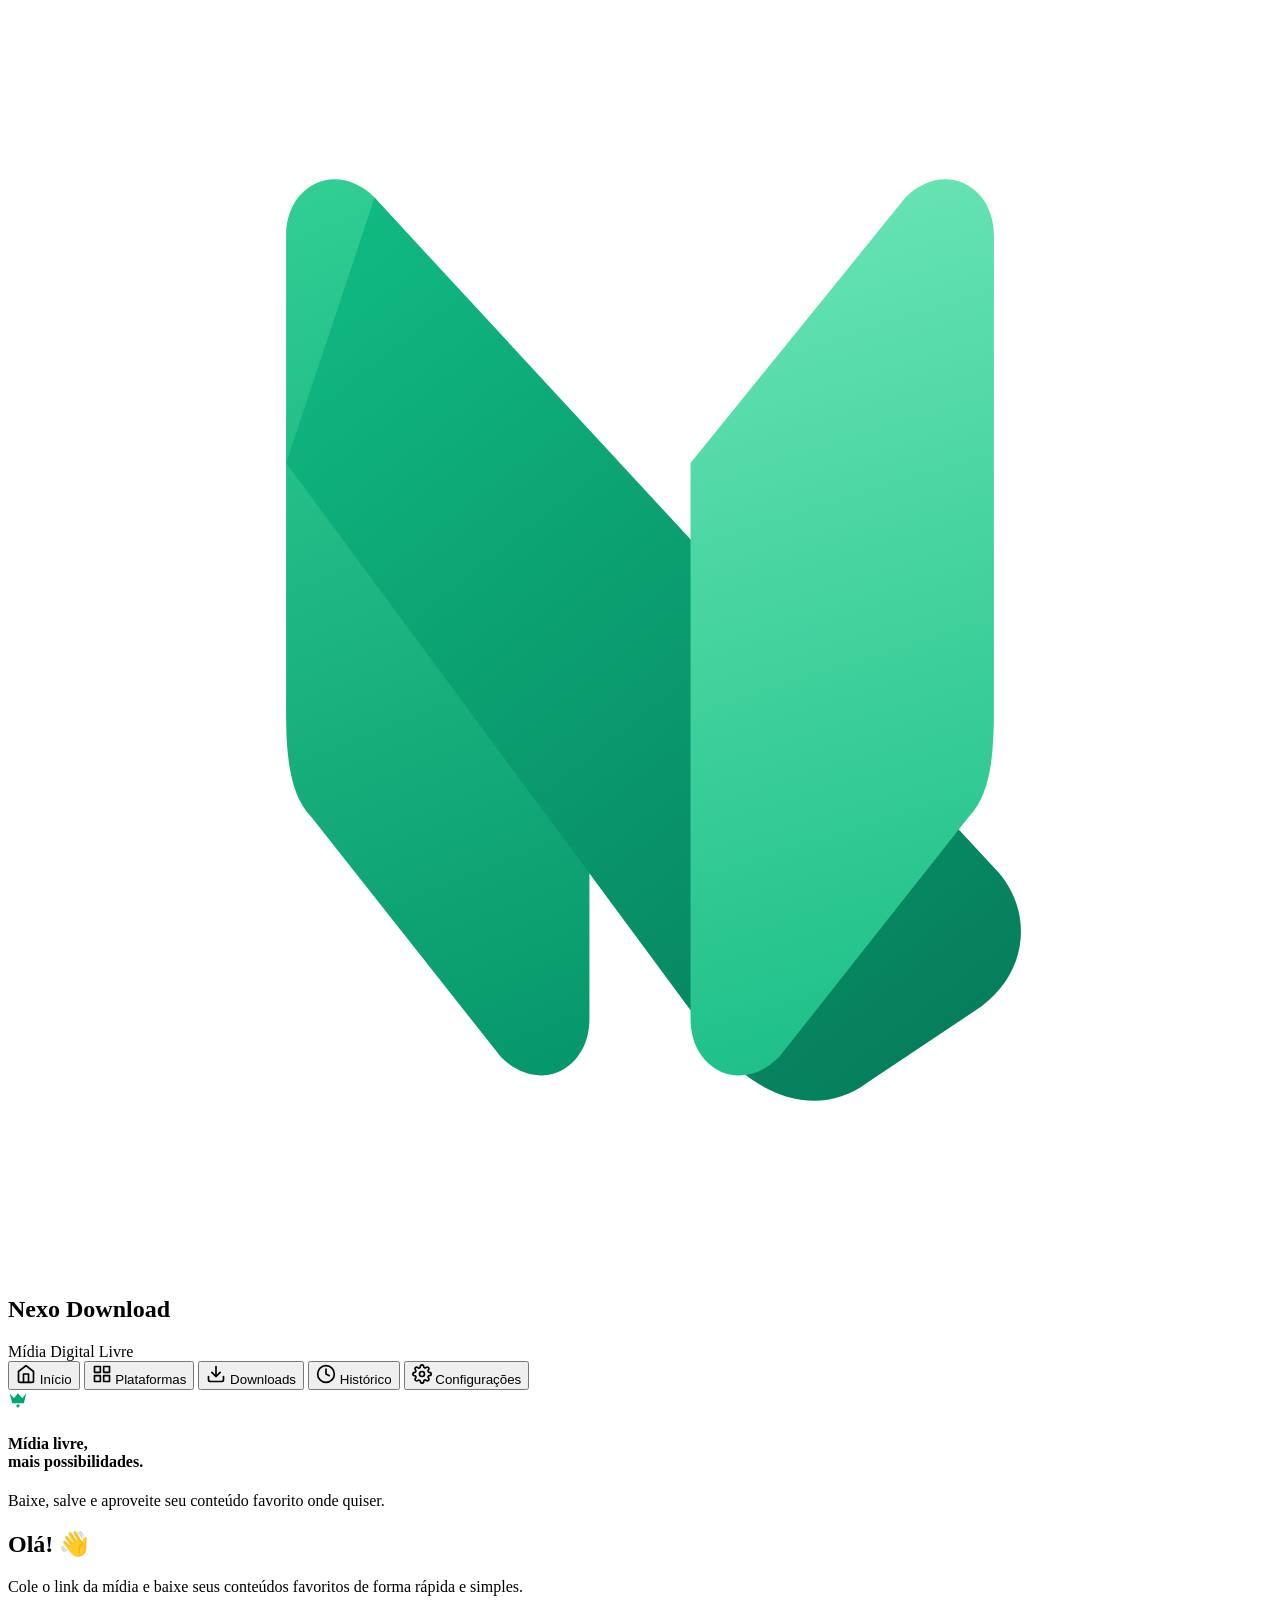
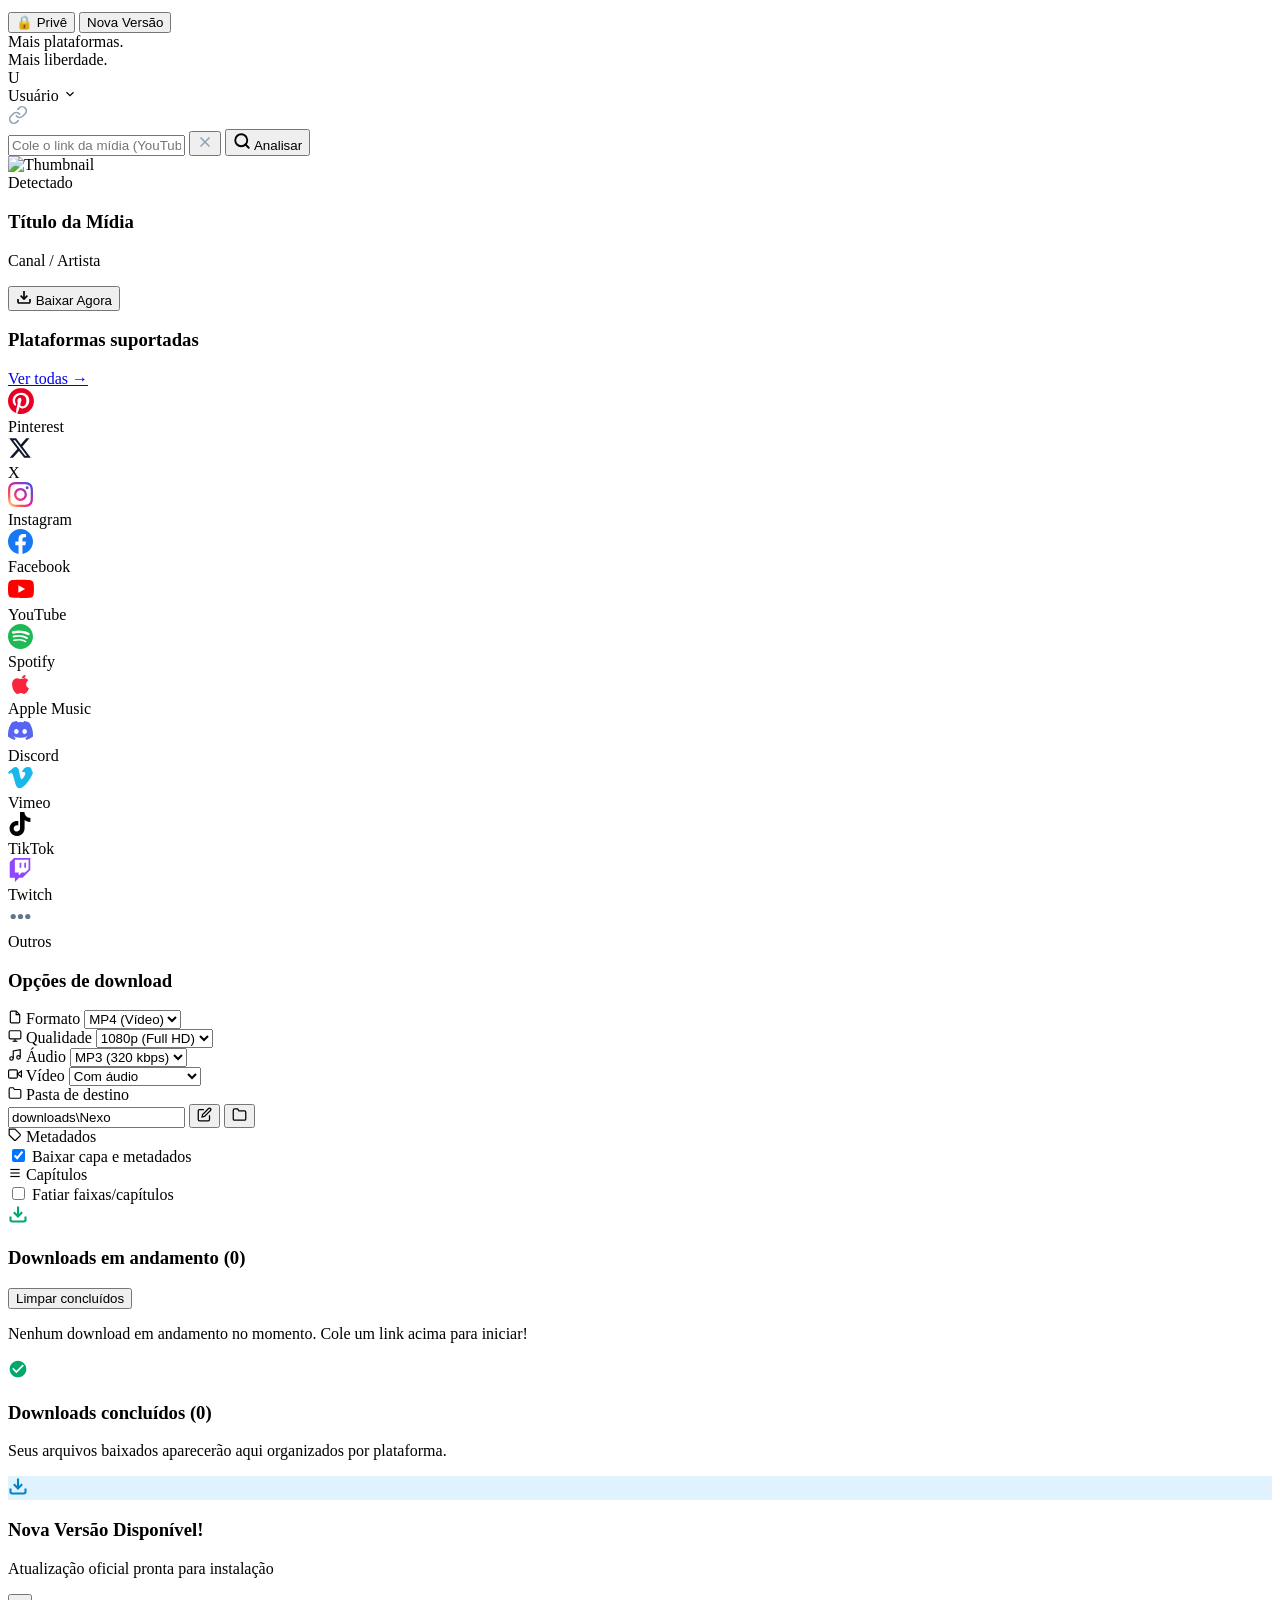
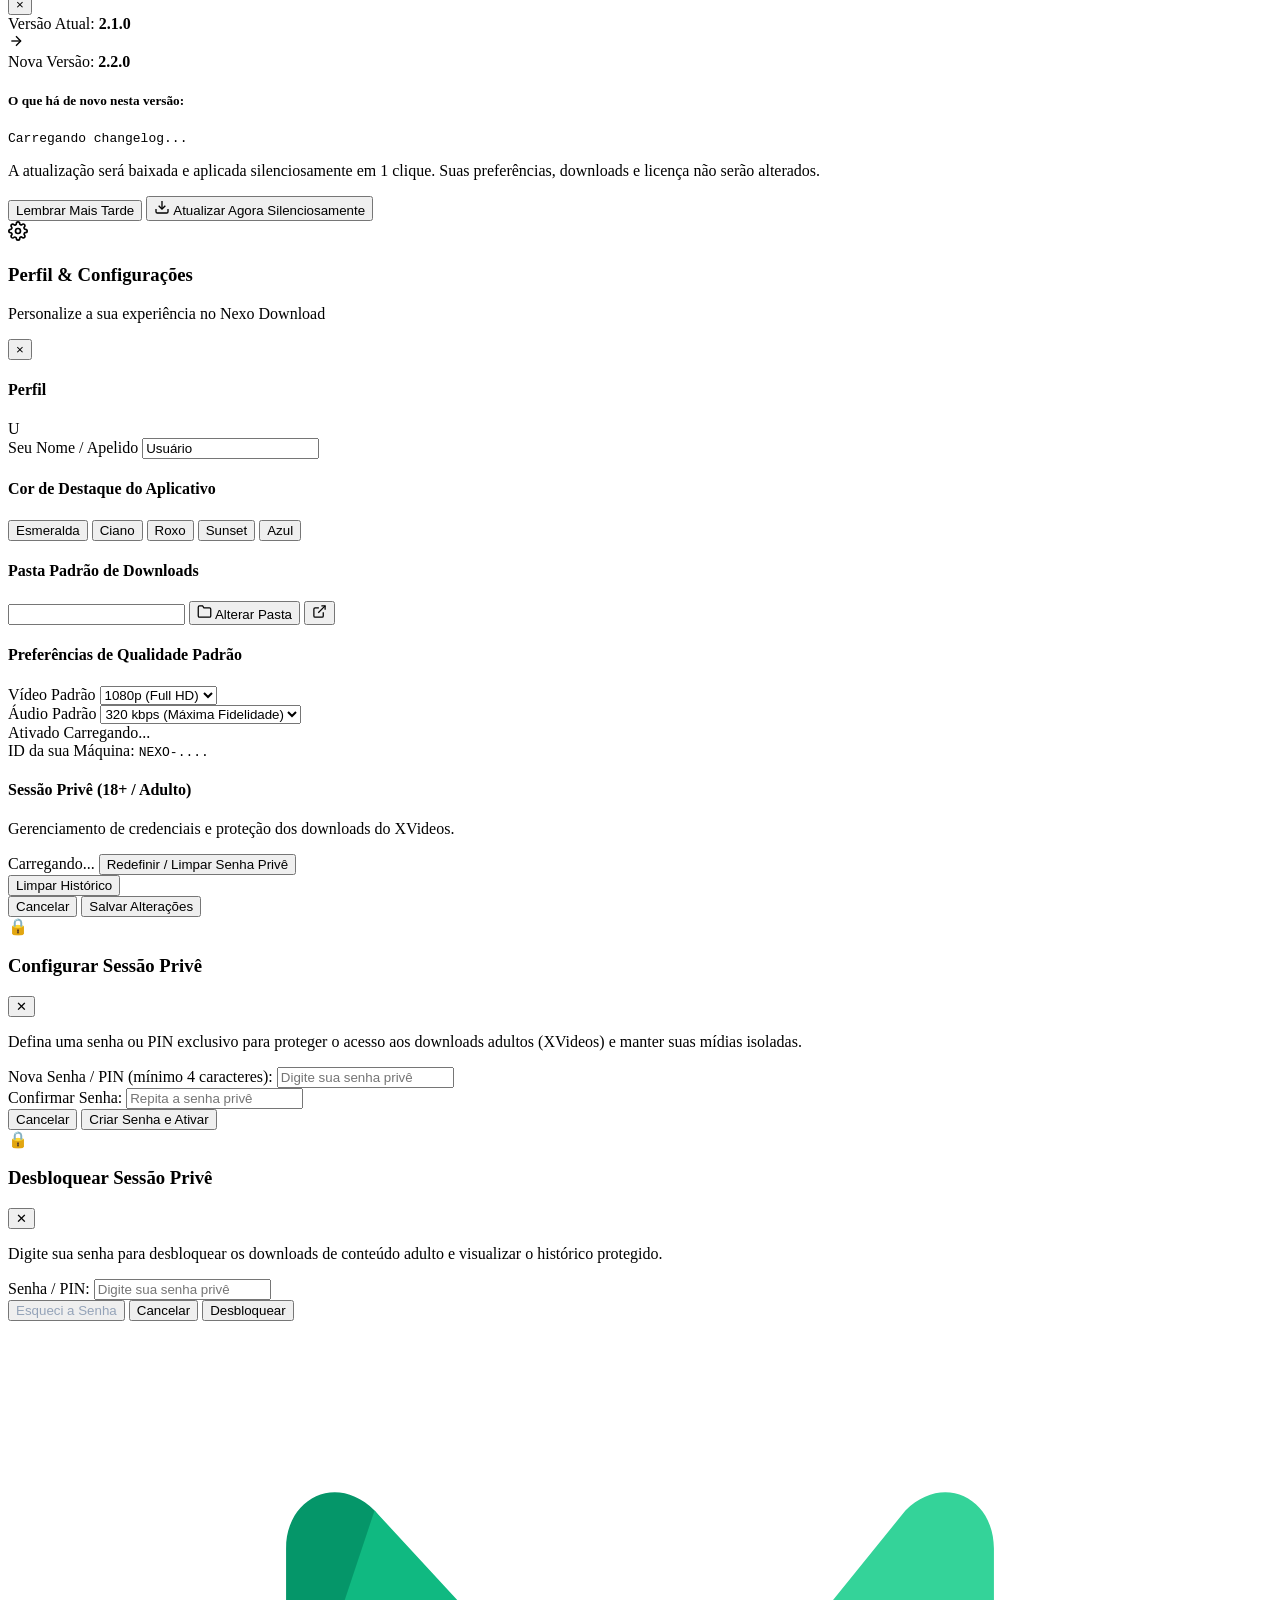
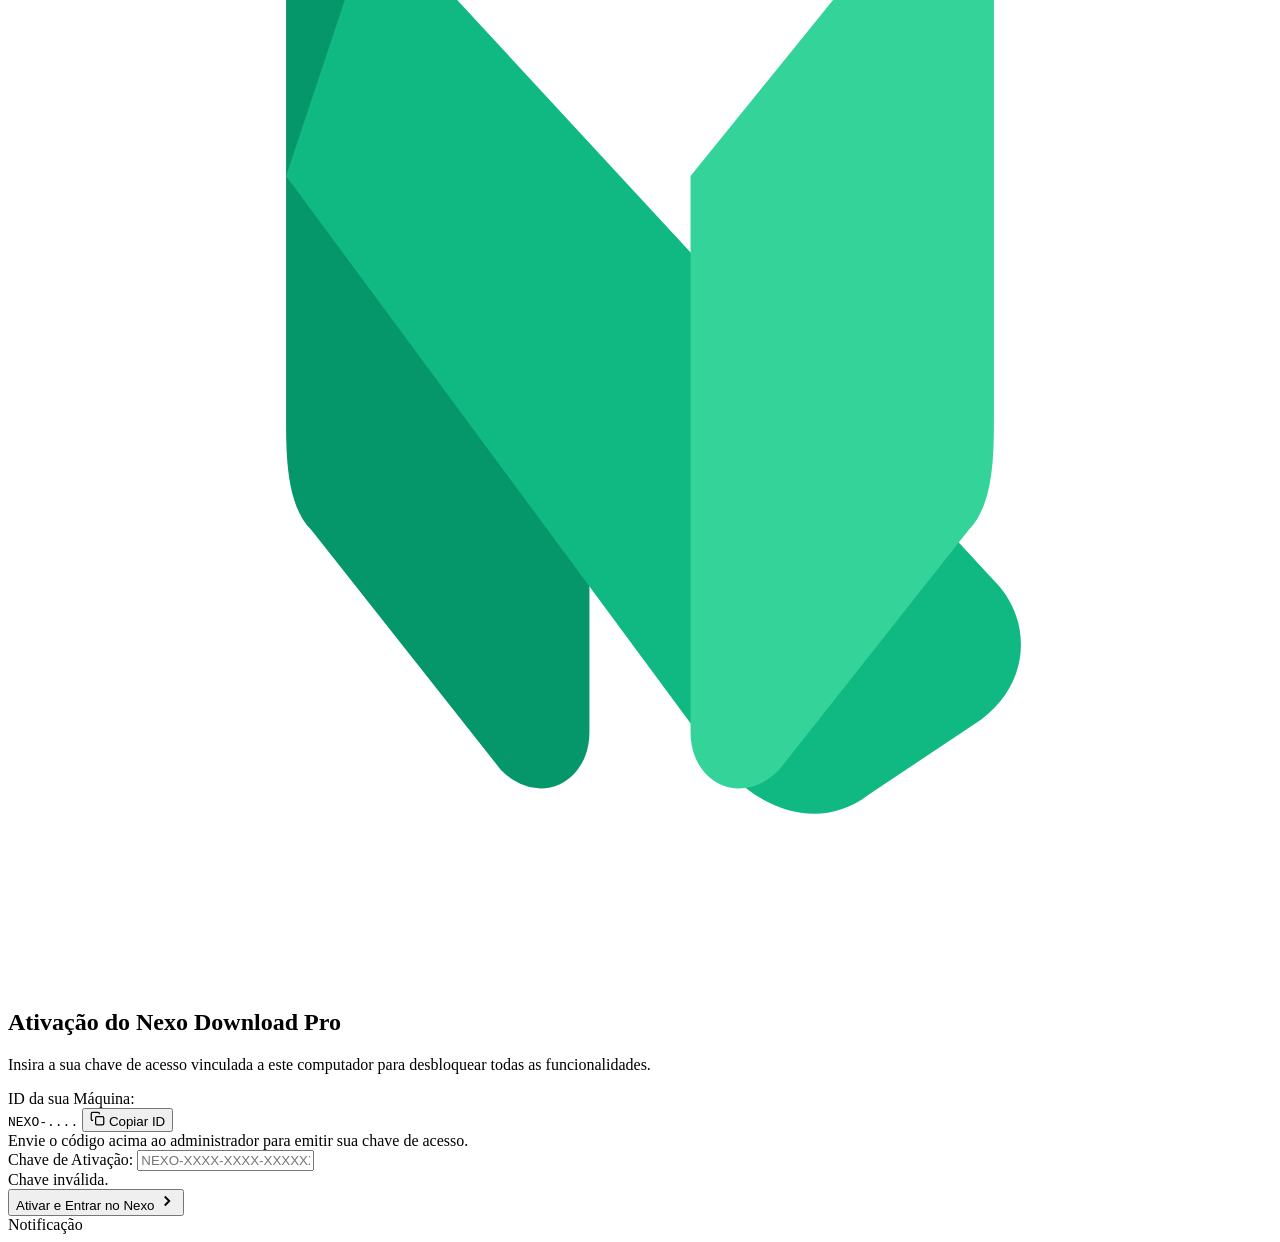
==== commit 31a76092: "feat(reliability): eliminate mocks, fix Spotify regional links, add mute video, chapters toggle and " ====
--- a/web_app/templates/index.html
+++ b/web_app/templates/index.html
@@ -276,6 +276,22 @@
                         <span class="platform-name">Vimeo</span>
                     </div>
 
+                    <!-- TikTok -->
+                    <div class="platform-card" data-platform="TikTok">
+                        <div class="platform-icon-wrap" style="color: #000000;">
+                            <svg width="24" height="24" viewBox="0 0 24 24" fill="currentColor"><path d="M12.525.02c1.31-.02 2.61-.01 3.91-.02.08 1.53.63 3.09 1.75 4.17 1.12 1.11 2.7 1.62 4.24 1.79v4.03c-1.44-.05-2.89-.35-4.2-.97-.57-.26-1.1-.59-1.62-.97-.01 2.92.01 5.84-.02 8.75-.08 1.4-.54 2.79-1.35 3.94-1.31 1.92-3.58 3.17-5.91 3.21-1.43.08-2.86-.31-4.08-1.03-2.02-1.19-3.44-3.37-3.65-5.71-.02-.5-.03-1-.01-1.49.18-1.9 1.12-3.72 2.58-4.96 1.66-1.44 3.98-2.13 6.15-1.72.02 1.48-.04 2.96-.04 4.44-.99-.32-2.15-.23-3.02.37-.63.41-1.11 1.04-1.36 1.75-.21.51-.24 1.07-.14 1.61.24 1.15 1.16 2.05 2.31 2.29.98.22 2.04-.01 2.82-.67.7-.58 1.09-1.47 1.11-2.38.03-3.75.01-7.5.02-11.25.01-2.18-.01-4.36.02-6.54z"/></svg>
+                        </div>
+                        <span class="platform-name">TikTok</span>
+                    </div>
+
+                    <!-- Twitch -->
+                    <div class="platform-card" data-platform="Twitch">
+                        <div class="platform-icon-wrap" style="color: #9146ff;">
+                            <svg width="24" height="24" viewBox="0 0 24 24" fill="currentColor"><path d="M11.571 4.714h1.715v5.143H11.57zm4.715 0H18v5.143h-1.714zM6 0L1.714 4.286v15.428h5.143V24l4.286-4.286h3.428L22.286 12V0zm14.571 11.143l-3.428 3.428h-3.429l-3 3v-3H6.857V1.714h13.714z"/></svg>
+                        </div>
+                        <span class="platform-name">Twitch</span>
+                    </div>
+
                     <!-- Outros -->
                     <div class="platform-card" data-platform="Outros">
                         <div class="platform-icon-wrap" style="color: #64748b;">
@@ -337,11 +353,11 @@
                         </label>
                         <select id="selVideoAudio" class="option-select">
                             <option value="with_audio" selected>Com áudio</option>
-                            <option value="mute">Sem áudio</option>
+                            <option value="mute">Sem áudio (Mudo)</option>
                         </select>
                     </div>
 
-                    <!-- Pasta de Destino -->
+                    <!-- Pasta de Destino com Ação Dupla (Troca Rápida + Abrir Pasta) -->
                     <div class="option-item option-item-folder">
                         <label class="option-label">
                             <svg width="14" height="14" viewBox="0 0 24 24" fill="none" stroke="currentColor" stroke-width="2"><path d="M22 19a2 2 0 0 1-2 2H4a2 2 0 0 1-2-2V5a2 2 0 0 1 2-2h5l2 3h9a2 2 0 0 1 2 2z"></path></svg>
@@ -349,7 +365,10 @@
                         </label>
                         <div class="folder-input-wrap">
                             <input type="text" id="inputFolderPath" value="downloads\Nexo" readonly>
-                            <button type="button" id="btnBrowseFolder" class="btn-folder-action" title="Abrir pasta de downloads">
+                            <button type="button" id="btnSelectFolderInline" class="btn-folder-action" title="Escolher outra pasta">
+                                <svg width="15" height="15" viewBox="0 0 24 24" fill="none" stroke="currentColor" stroke-width="2"><path d="M11 4H4a2 2 0 0 0-2 2v14a2 2 0 0 0 2 2h14a2 2 0 0 0 2-2v-7"></path><path d="M18.5 2.5a2.121 2.121 0 0 1 3 3L12 15l-4 1 1-4 9.5-9.5z"></path></svg>
+                            </button>
+                            <button type="button" id="btnBrowseFolder" class="btn-folder-action" title="Abrir pasta no Windows Explorer">
                                 <svg width="15" height="15" viewBox="0 0 24 24" fill="none" stroke="currentColor" stroke-width="2"><path d="M22 19a2 2 0 0 1-2 2H4a2 2 0 0 1-2-2V5a2 2 0 0 1 2-2h5l2 3h9a2 2 0 0 1 2 2z"></path></svg>
                             </button>
                         </div>
@@ -366,7 +385,22 @@
                                 <input type="checkbox" id="chkMetadata" checked>
                                 <span class="slider round"></span>
                             </label>
-                            <span class="toggle-label">Baixar título, capa e informações</span>
+                            <span class="toggle-label">Baixar capa e metadados</span>
+                        </div>
+                    </div>
+
+                    <!-- Fatiar por Capítulos Switch -->
+                    <div class="option-item option-item-toggle">
+                        <label class="option-label">
+                            <svg width="14" height="14" viewBox="0 0 24 24" fill="none" stroke="currentColor" stroke-width="2"><line x1="4" y1="6" x2="20" y2="6"></line><line x1="4" y1="12" x2="20" y2="12"></line><line x1="4" y1="18" x2="20" y2="18"></line></svg>
+                            Capítulos
+                        </label>
+                        <div class="toggle-control-wrap">
+                            <label class="switch">
+                                <input type="checkbox" id="chkSplitChapters">
+                                <span class="slider round"></span>
+                            </label>
+                            <span class="toggle-label">Fatiar faixas/capítulos</span>
                         </div>
                     </div>
                 </div>
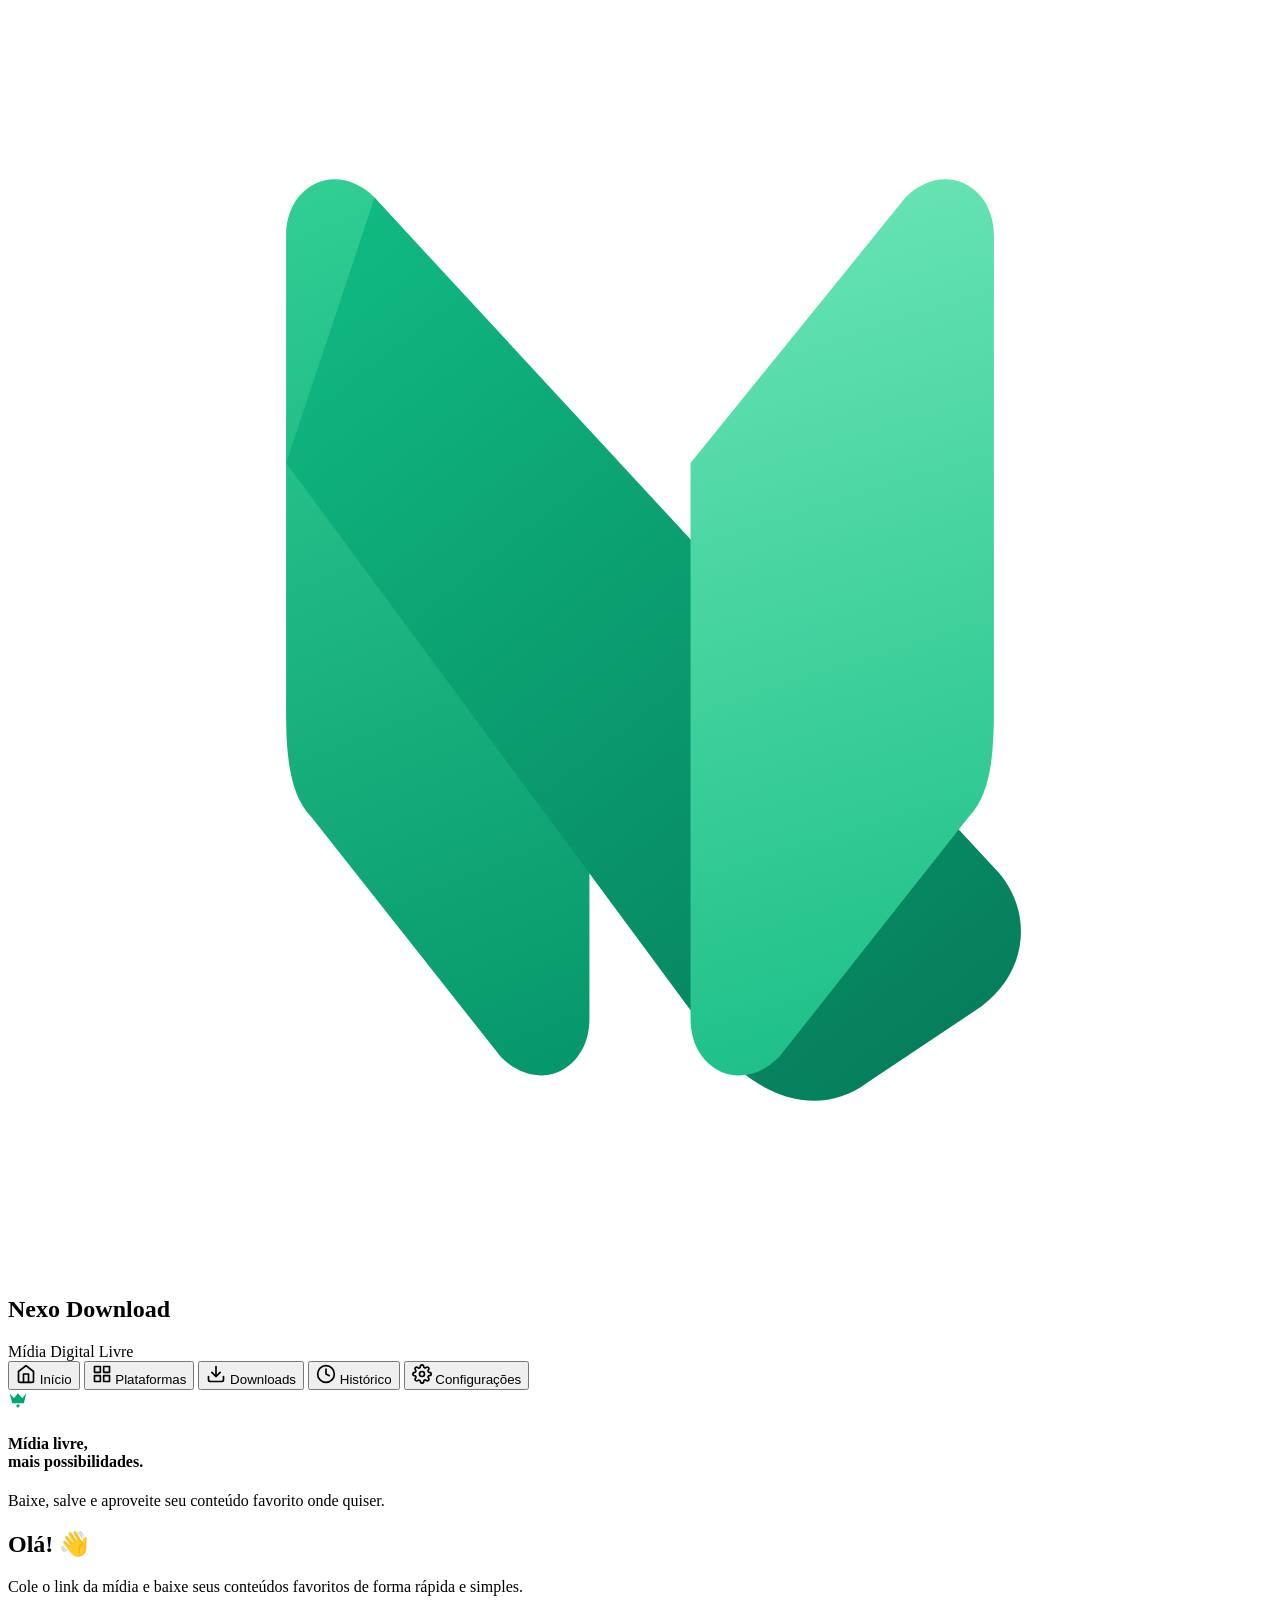
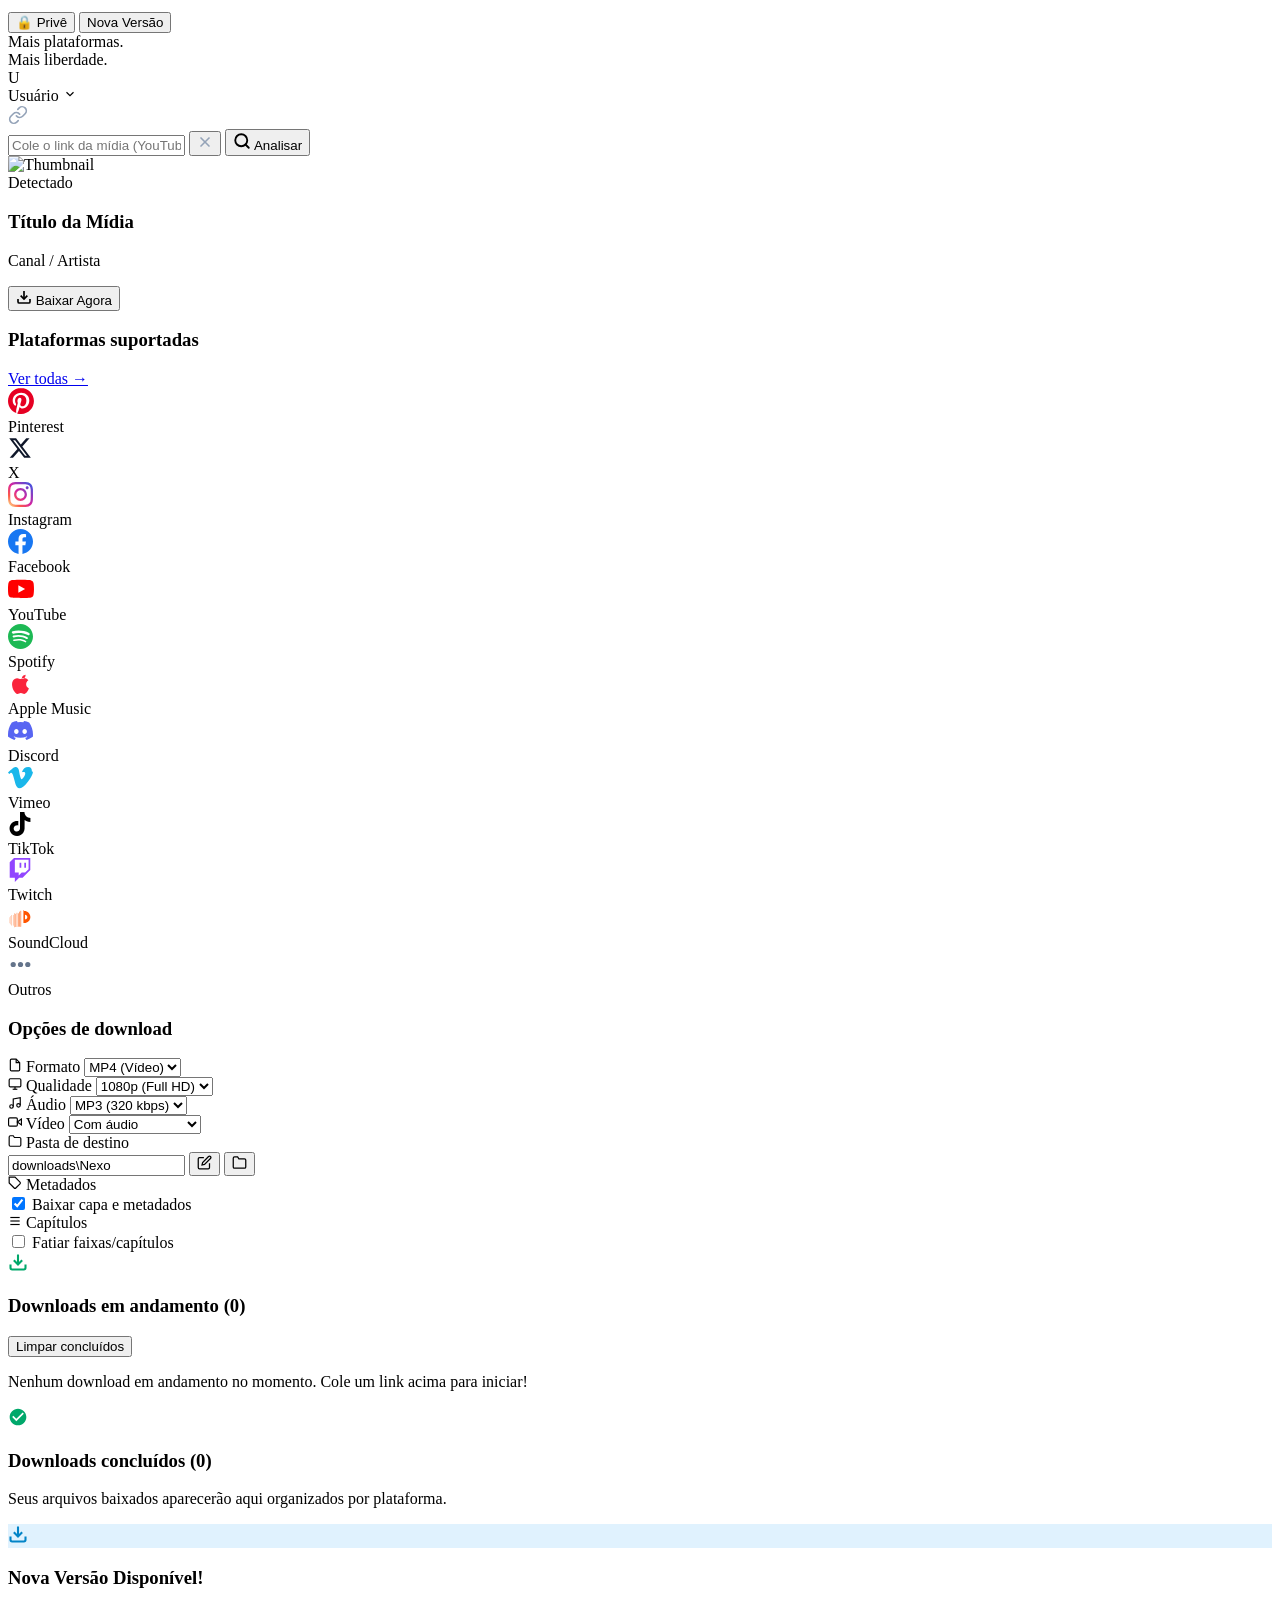
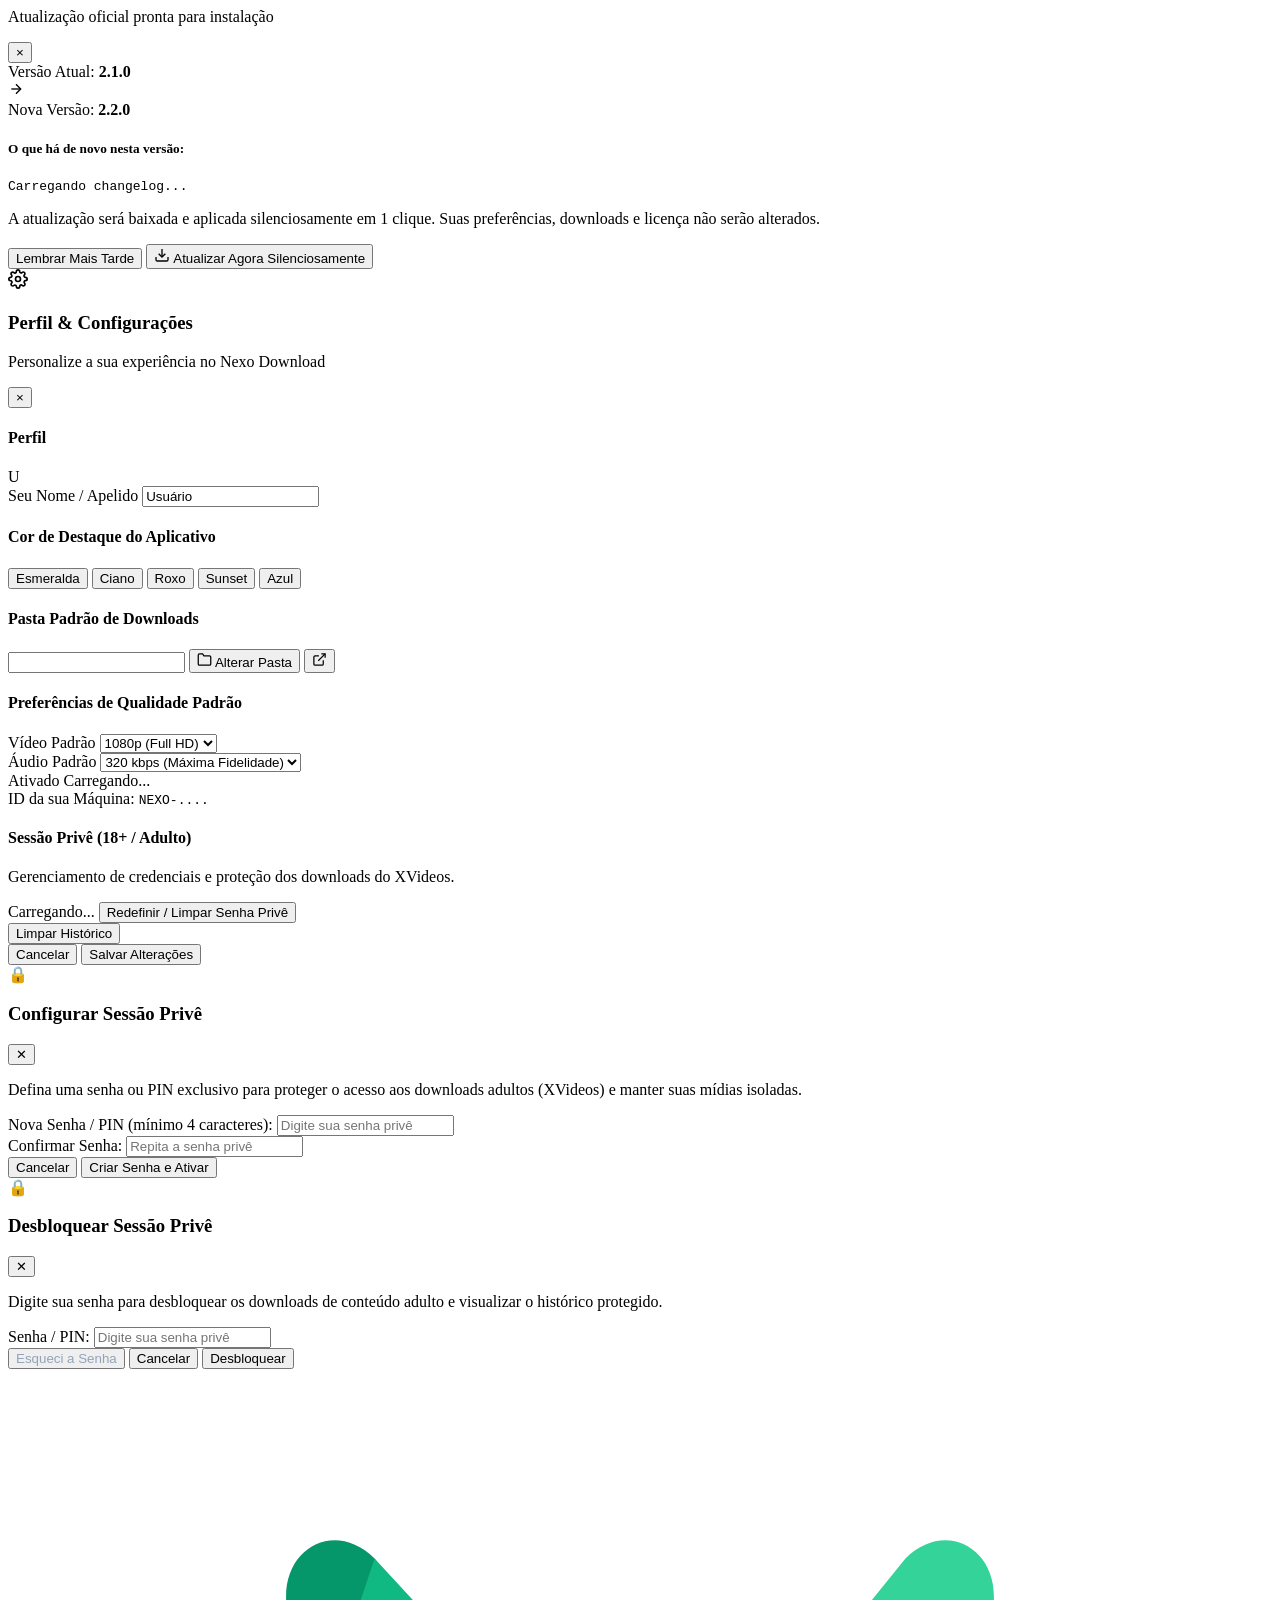
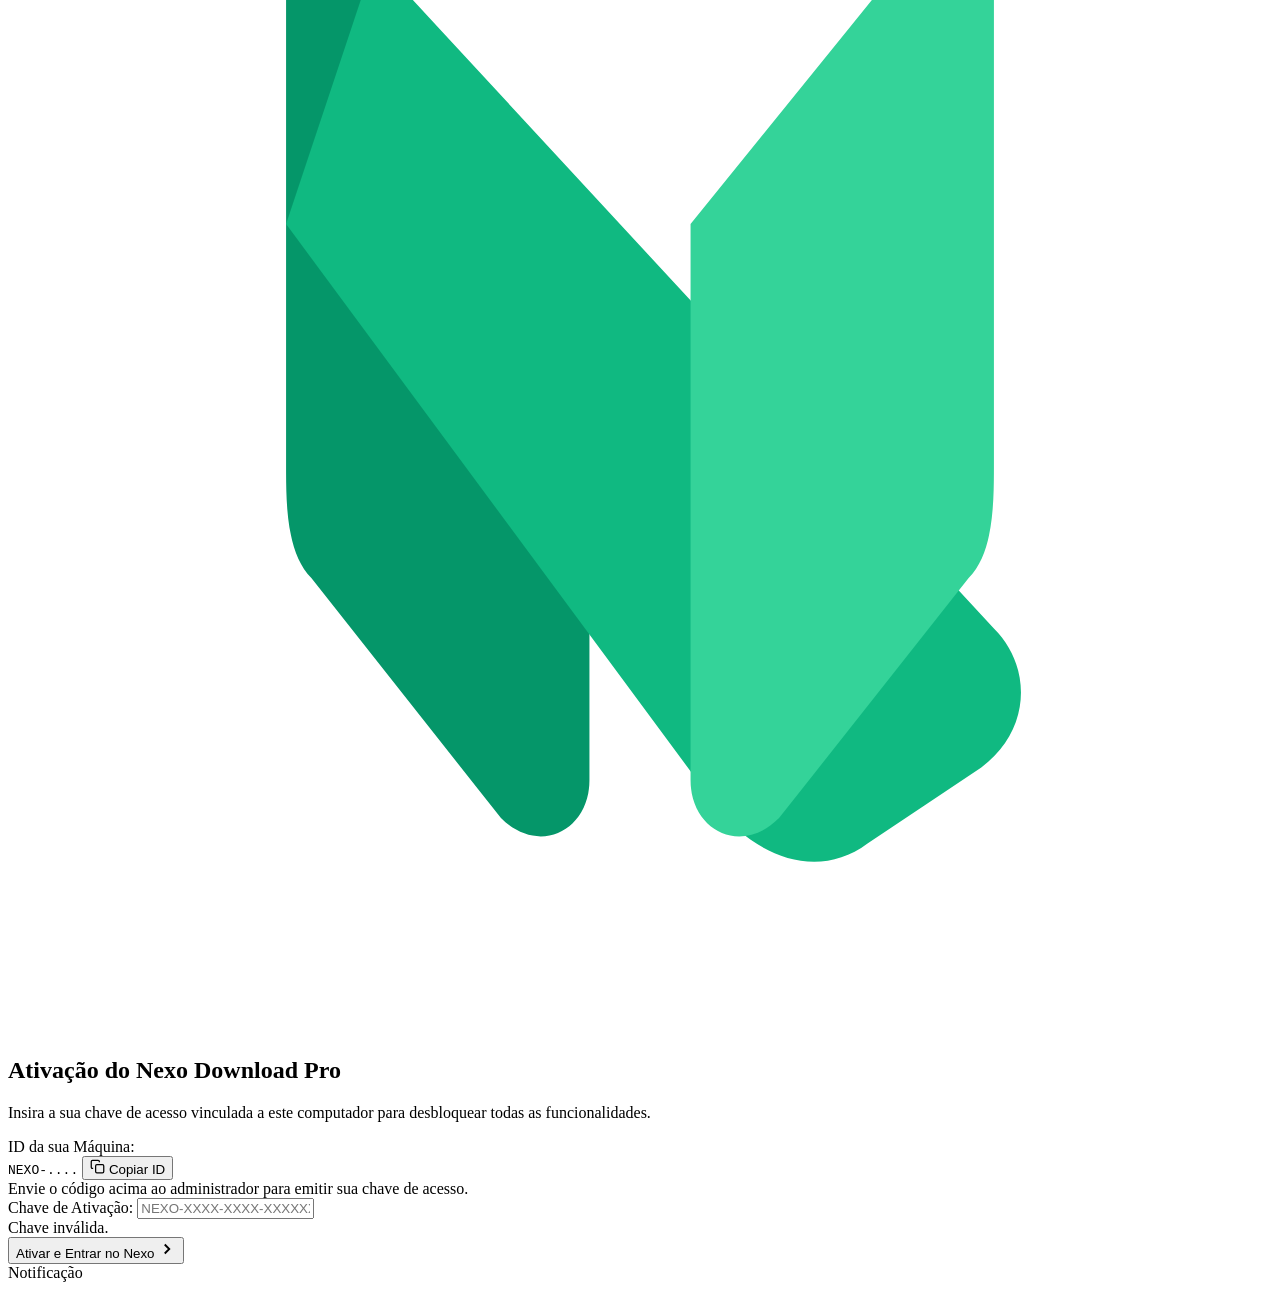
==== commit fcd240ba: "fix(soundcloud): add dedicated platform detection, auto audio mode, short link redirection and mp3 3" ====
--- a/web_app/templates/index.html
+++ b/web_app/templates/index.html
@@ -292,6 +292,14 @@
                         <span class="platform-name">Twitch</span>
                     </div>
 
+                    <!-- SoundCloud -->
+                    <div class="platform-card" data-platform="SoundCloud">
+                        <div class="platform-icon-wrap" style="color: #ff5500;">
+                            <svg width="26" height="26" viewBox="0 0 24 24" fill="currentColor"><path d="M1.175 12.225c-.042 0-.083.042-.083.084v5.383c0 .042.041.084.083.084.042 0 .083-.042.083-.084v-5.383c0-.042-.041-.084-.083-.084zm1.183-1.042c-.062 0-.104.042-.104.104v7.467c0 .062.042.104.104.104.063 0 .104-.042.104-.104v-7.467c0-.062-.041-.104-.104-.104zm1.188-1.008c-.063 0-.125.062-.125.125v9.483c0 .063.062.125.125.125.062 0 .125-.062.125-.125V10.3c0-.063-.063-.125-.125-.125zm1.187-.042c-.083 0-.146.063-.146.146v9.567c0 .083.063.146.146.146.083 0 .146-.063.146-.146v-9.567c0-.083-.063-.146-.146-.146zm1.188-1.5c-.084 0-.167.083-.167.167v12.567c0 .083.083.166.167.166.083 0 .167-.083.167-.166V8.8c0-.084-.084-.167-.167-.167zm1.187.375c-.104 0-.187.083-.187.188v11.812c0 .104.083.188.187.188.104 0 .188-.084.188-.188V9.188c0-.105-.084-.188-.188-.188zm1.188-.938c-.125 0-.208.084-.208.209v12.75c0 .125.083.208.208.208.125 0 .208-.083.208-.208V8.25c0-.125-.083-.209-.208-.209zm1.187.438c-.125 0-.229.104-.229.229v12.083c0 .125.104.229.229.229.125 0 .23-.104.23-.229V8.688c0-.125-.105-.229-.23-.229zm1.188-1.5c-.146 0-.25.104-.25.25v13.583c0 .146.104.25.25.25.146 0 .25-.104.25-.25V7.438c0-.146-.104-.25-.25-.25zm1.187-.875c-.146 0-.27.125-.27.271v14.458c0 .146.124.271.27.271.146 0 .271-.125.271-.271V6.563c0-.146-.125-.271-.271-.271zm3.875 1.583c-.313 0-.604.063-.875.167V6.083c0-.166-.146-.312-.313-.312-.166 0-.312.146-.312.312v11.396c.271.042.542.063.833.063 3.084 0 5.584-2.5 5.584-5.584s-2.5-5.583-5.584-5.583c-.229 0-.437.021-.666.063.437.958.687 2.02.687 3.146 0 .146-.021.27-.042.417.209-.063.438-.104.688-.104 1.188 0 2.146.958 2.146 2.146s-.958 2.146-2.146 2.146h-.062z"/></svg>
+                        </div>
+                        <span class="platform-name">SoundCloud</span>
+                    </div>
+
                     <!-- Outros -->
                     <div class="platform-card" data-platform="Outros">
                         <div class="platform-icon-wrap" style="color: #64748b;">
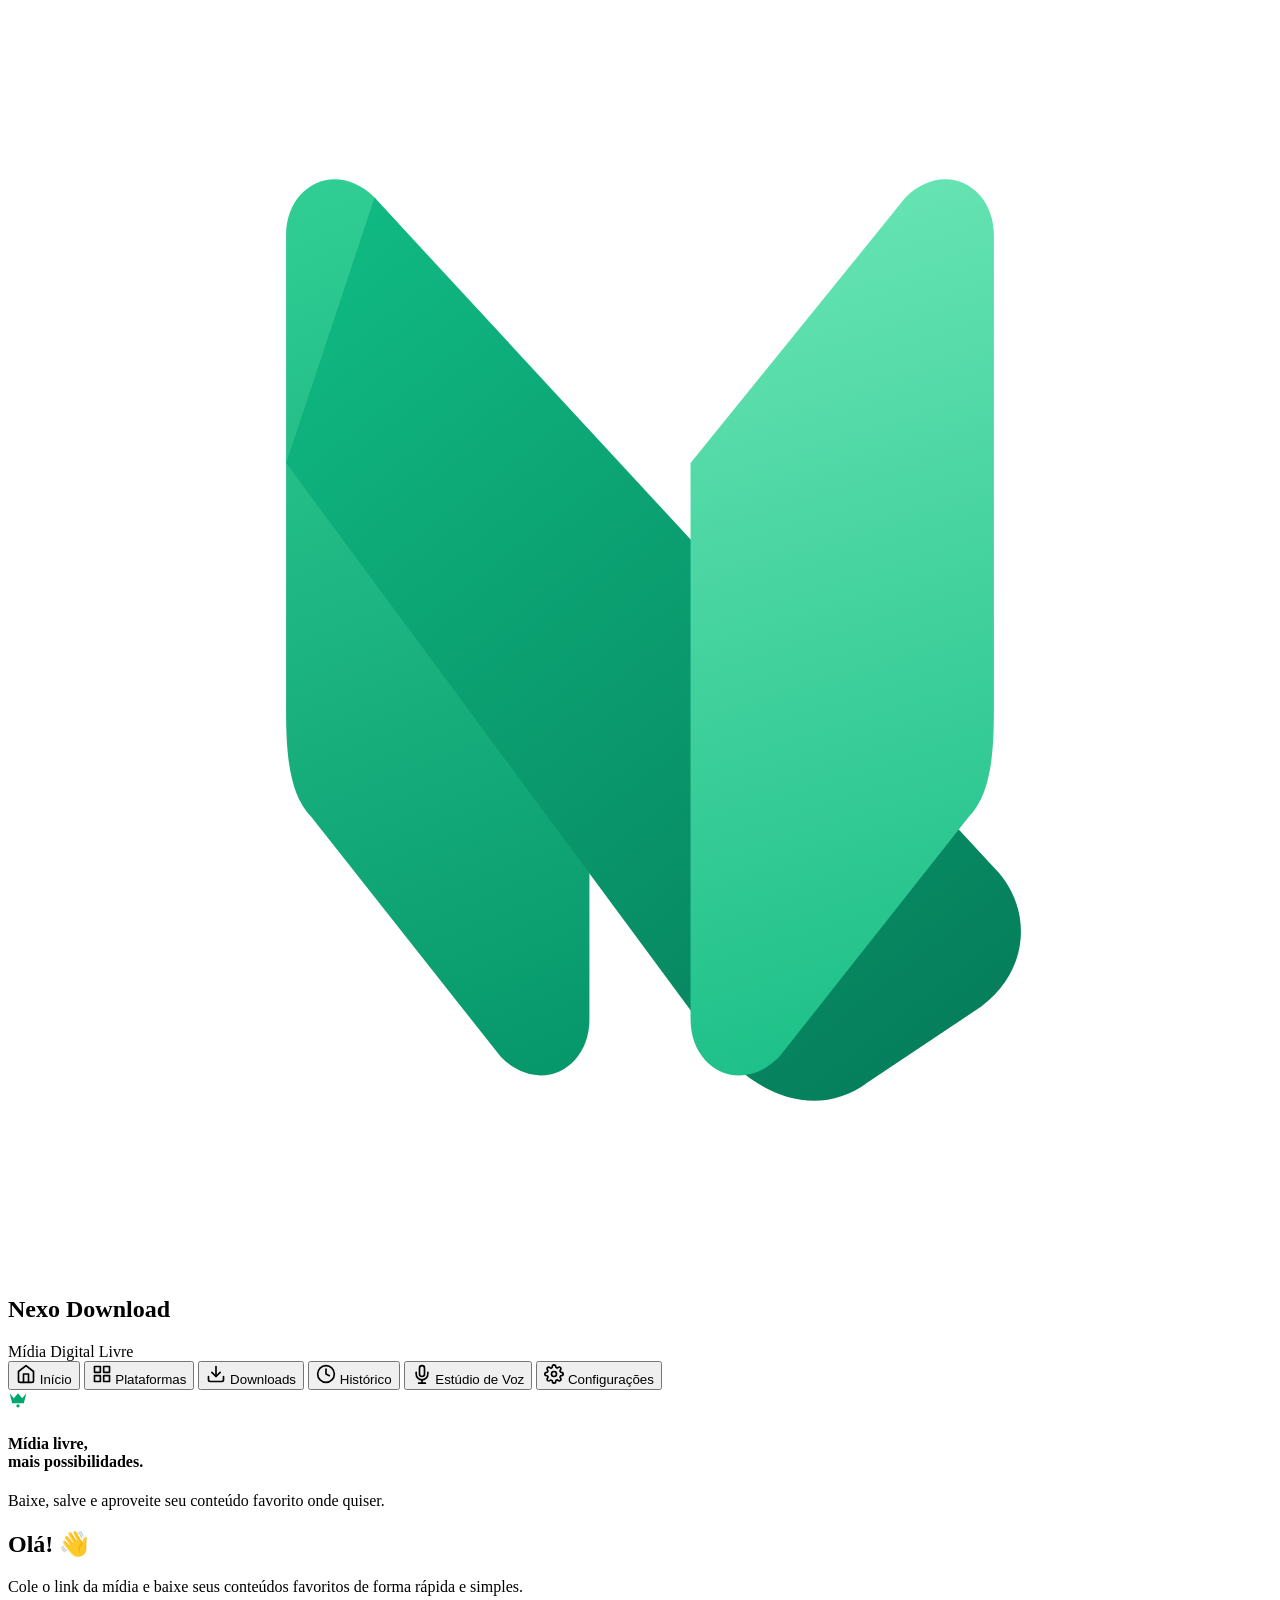
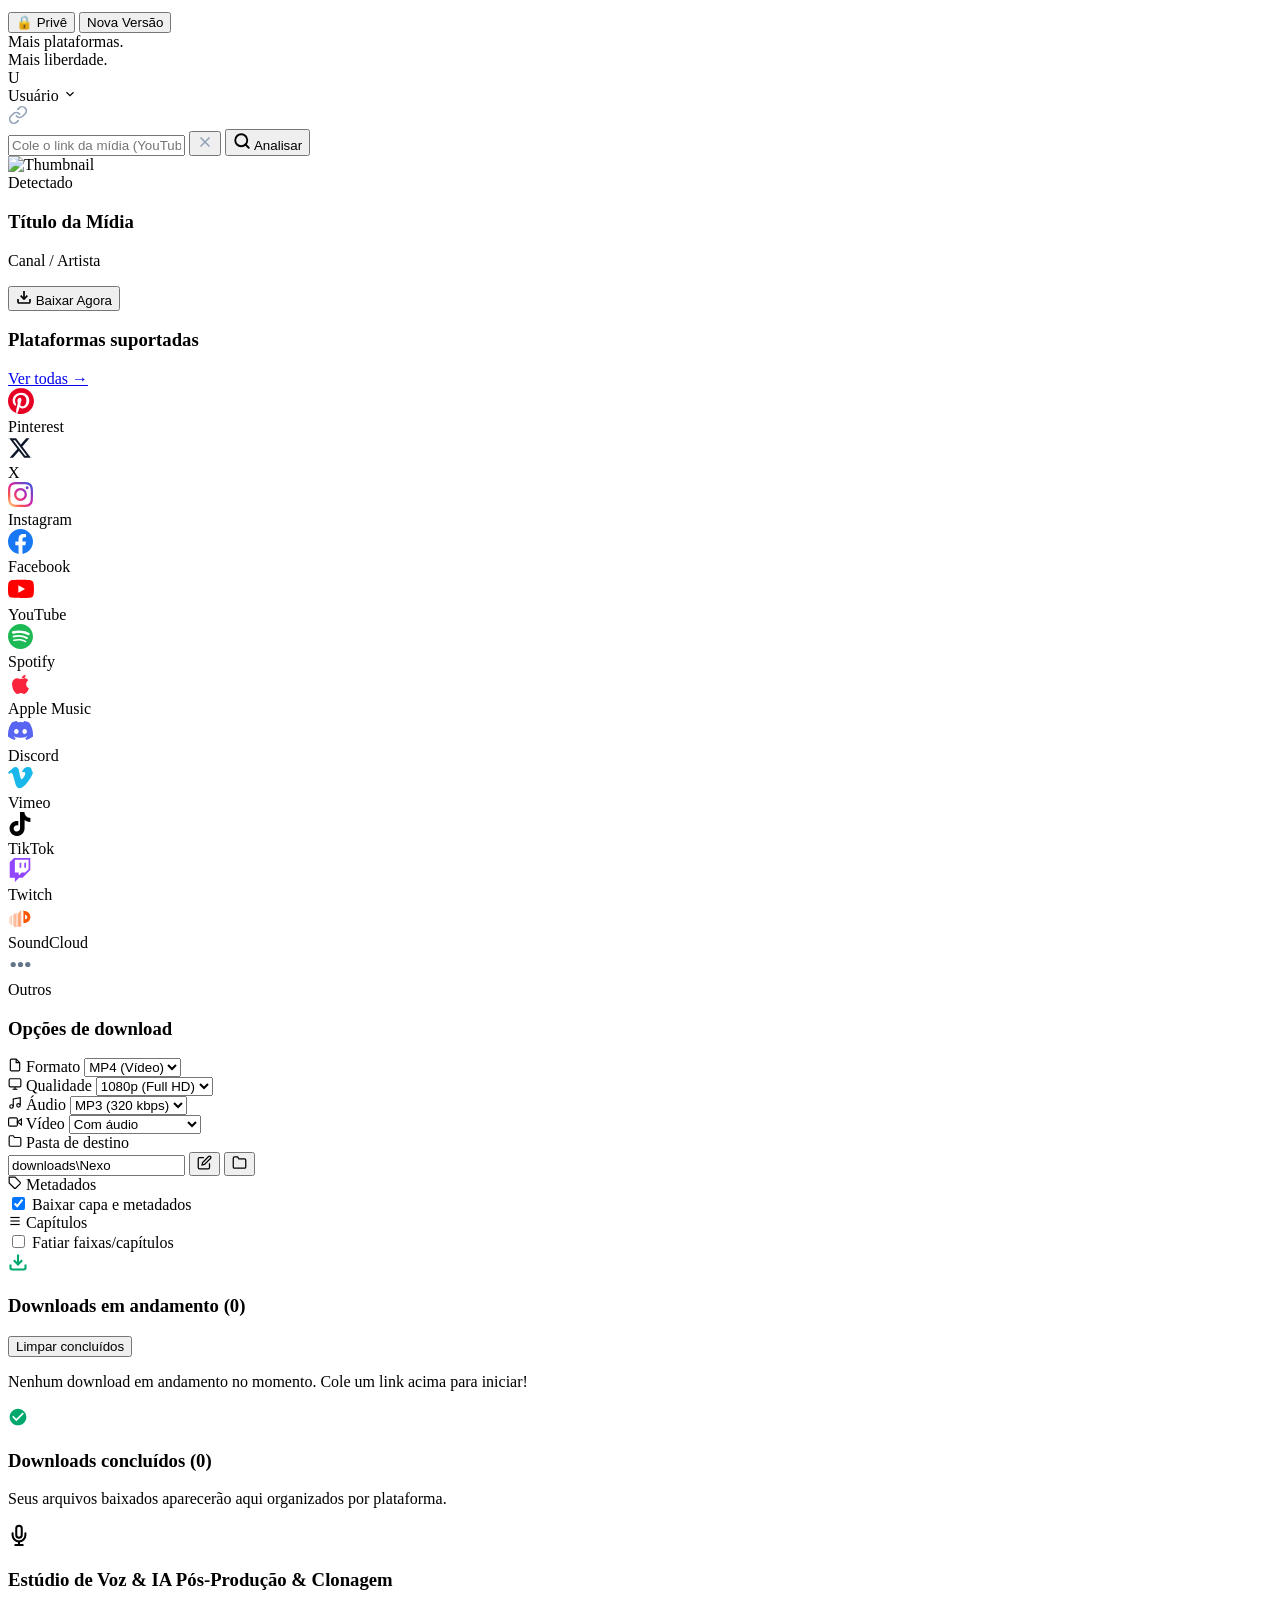
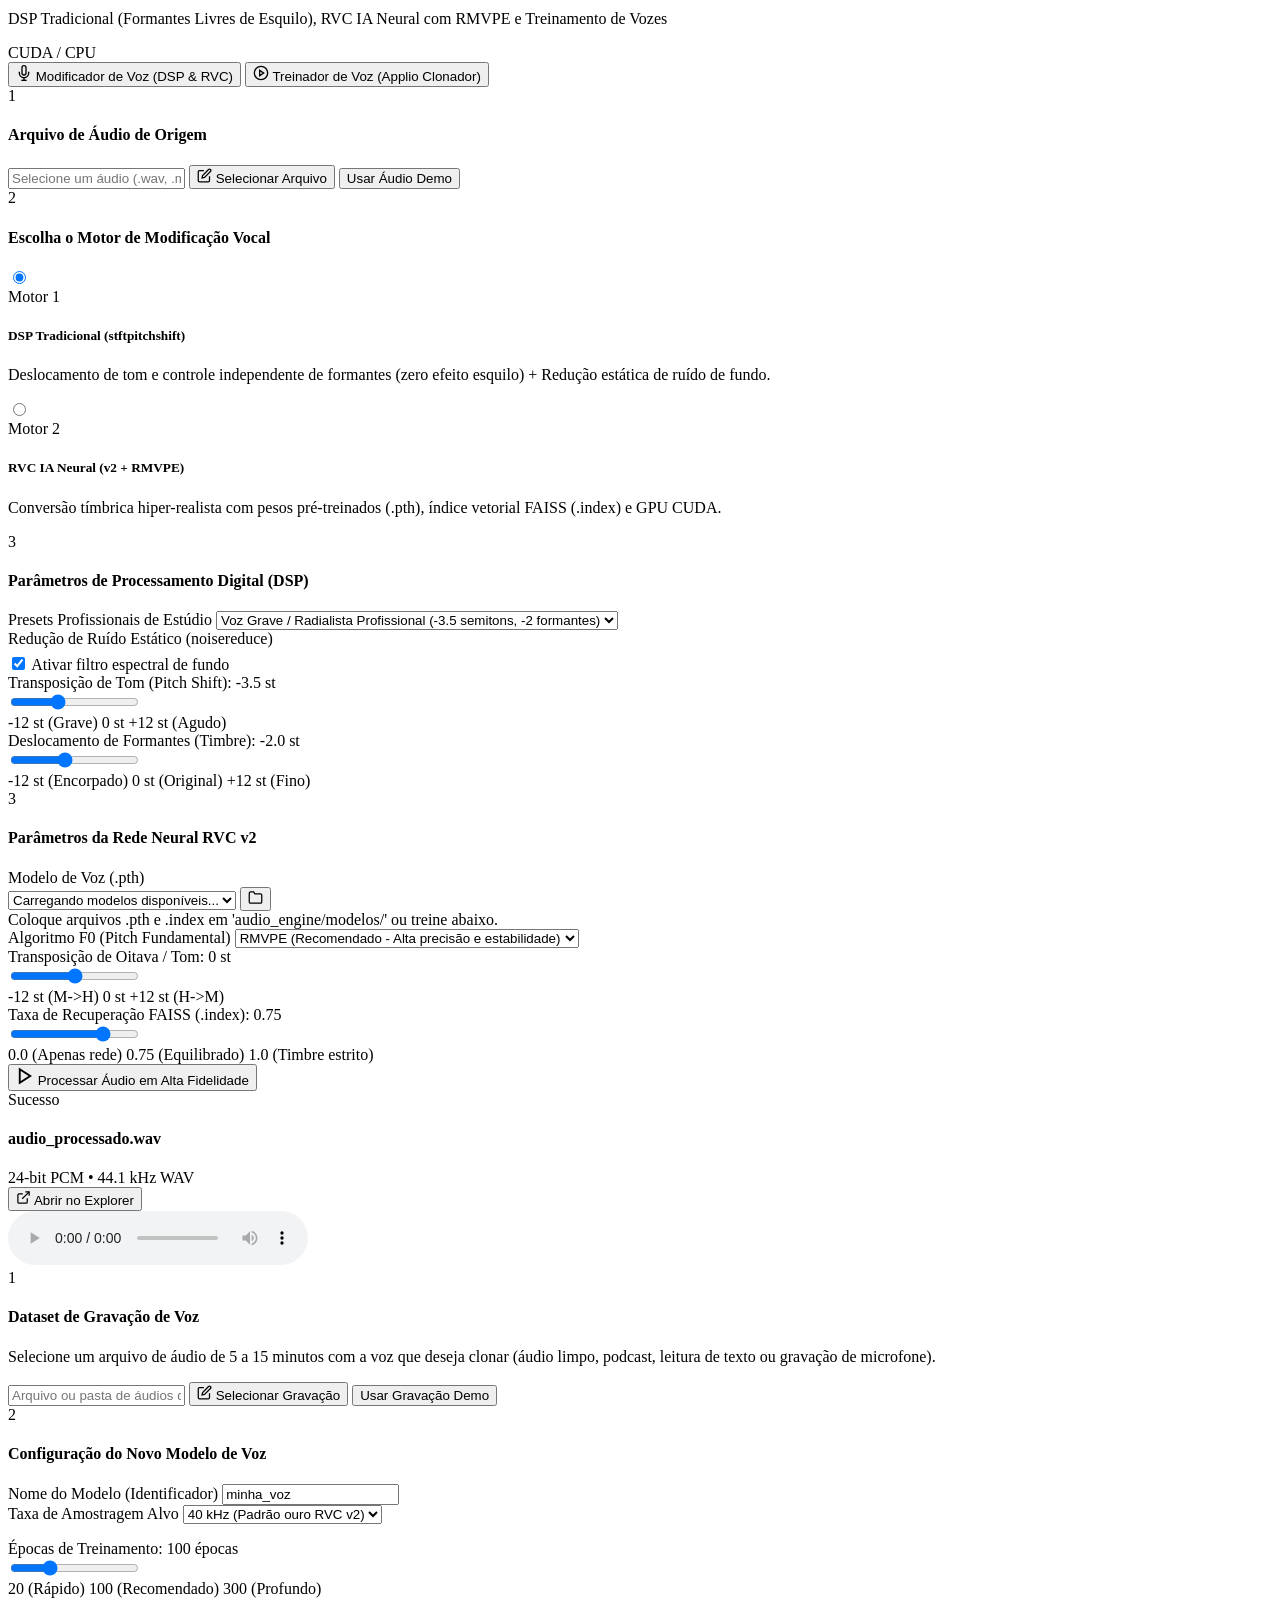
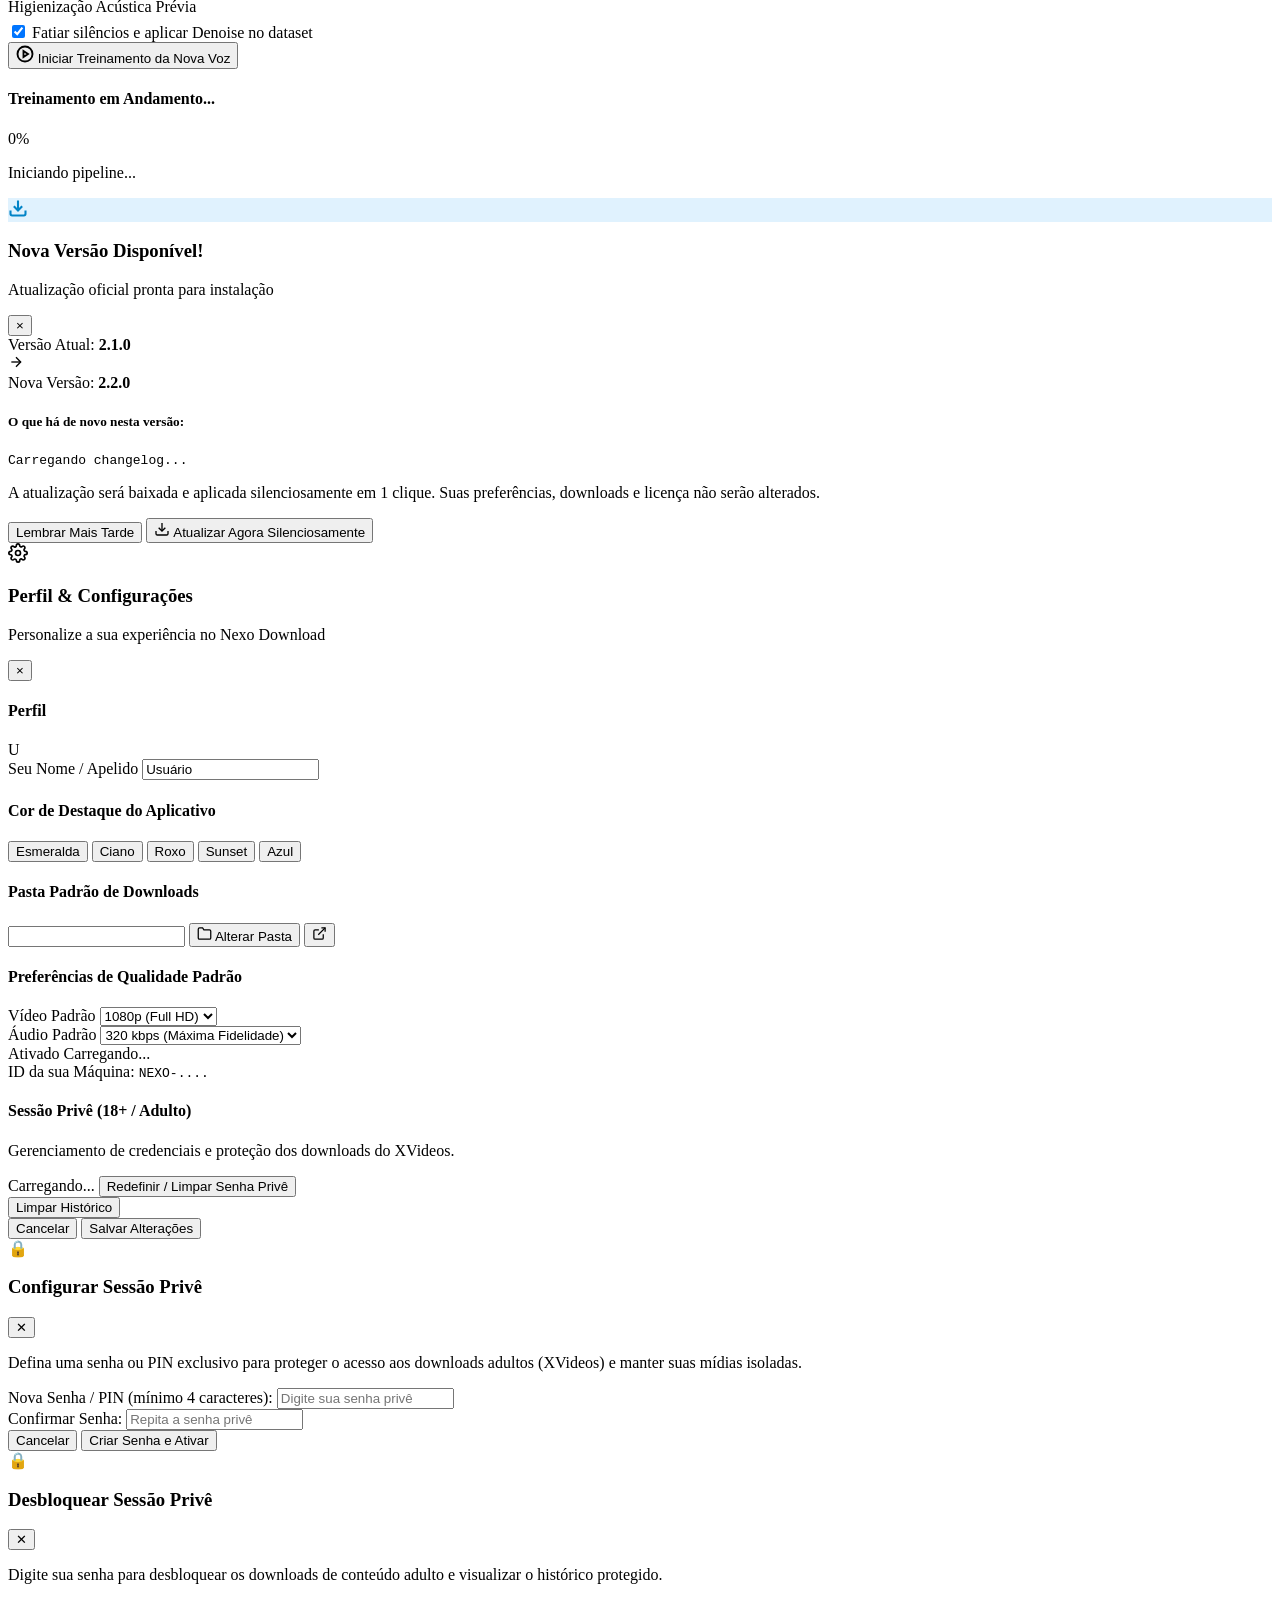
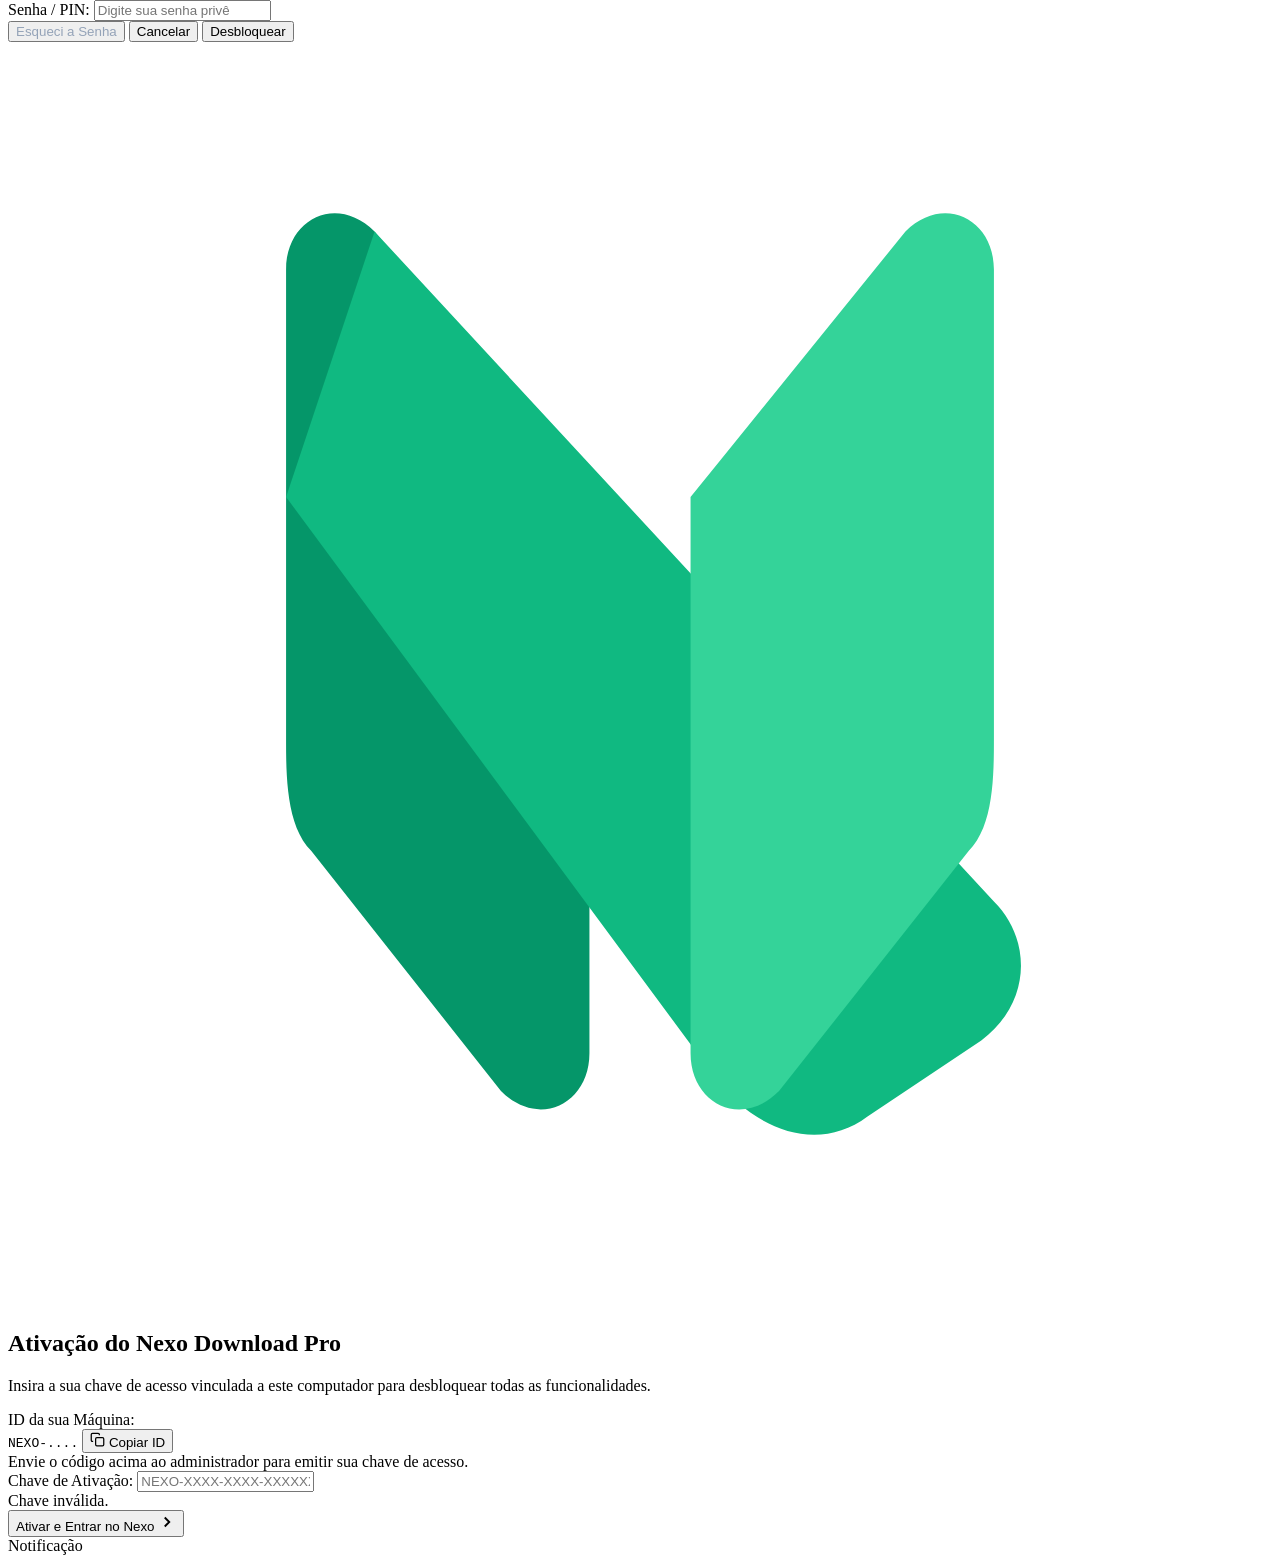
==== commit 13ce4014: "feat: integrar estúdio de voz IA (DSP + RVC), empacotar instalador e gerar manual didático em PDF - " ====
--- a/web_app/templates/index.html
+++ b/web_app/templates/index.html
@@ -87,6 +87,16 @@
                     <span>Histórico</span>
                 </button>
 
+                <button class="nav-item" data-view="estudio-voz" id="navEstudioVoz">
+                    <svg class="nav-icon" width="20" height="20" viewBox="0 0 24 24" fill="none" stroke="currentColor" stroke-width="2" stroke-linecap="round" stroke-linejoin="round">
+                        <path d="M12 2a3 3 0 0 0-3 3v7a3 3 0 0 0 6 0V5a3 3 0 0 0-3-3z"></path>
+                        <path d="M19 10v2a7 7 0 0 1-14 0v-2"></path>
+                        <line x1="12" y1="19" x2="12" y2="23"></line>
+                        <line x1="8" y1="23" x2="16" y2="23"></line>
+                    </svg>
+                    <span>Estúdio de Voz</span>
+                </button>
+
                 <button class="nav-item" data-view="configuracoes" id="navConfiguracoes">
                     <svg class="nav-icon" width="20" height="20" viewBox="0 0 24 24" fill="none" stroke="currentColor" stroke-width="2" stroke-linecap="round" stroke-linejoin="round">
                         <circle cx="12" cy="12" r="3"></circle>
@@ -445,6 +455,328 @@
                     <!-- Cards dinâmicos de arquivos baixados -->
                     <div class="empty-state" id="emptyCompletedDownloads">
                         <p>Seus arquivos baixados aparecerão aqui organizados por plataforma.</p>
+                    </div>
+                </div>
+            </section>
+
+            <!-- ============================================================= -->
+            <!-- 5. ESTÚDIO DE VOZ & IA (DSP + RVC NEURAL + APPLIO CLONADOR)    -->
+            <!-- ============================================================= -->
+            <section class="downloads-section audio-studio-section" id="sectionEstudioVoz">
+                <div class="section-header audio-studio-header">
+                    <div class="section-header-left">
+                        <div class="studio-badge-icon">
+                            <svg width="22" height="22" viewBox="0 0 24 24" fill="none" stroke="currentColor" stroke-width="2.2" stroke-linecap="round" stroke-linejoin="round">
+                                <path d="M12 2a3 3 0 0 0-3 3v7a3 3 0 0 0 6 0V5a3 3 0 0 0-3-3z"></path>
+                                <path d="M19 10v2a7 7 0 0 1-14 0v-2"></path>
+                                <line x1="12" y1="19" x2="12" y2="23"></line>
+                                <line x1="8" y1="23" x2="16" y2="23"></line>
+                            </svg>
+                        </div>
+                        <div>
+                            <h3 class="section-title">Estúdio de Voz & IA <span class="studio-badge">Pós-Produção & Clonagem</span></h3>
+                            <p class="section-subtitle">DSP Tradicional (Formantes Livres de Esquilo), RVC IA Neural com RMVPE e Treinamento de Vozes</p>
+                        </div>
+                    </div>
+                    <div class="studio-status-pills">
+                        <span id="studioHwBadge" class="hardware-pill" title="Aceleração de Hardware Detectada">
+                            <span class="hw-dot"></span>
+                            <span id="studioHwText">CUDA / CPU</span>
+                        </span>
+                    </div>
+                </div>
+
+                <!-- Sub-tabs do Estúdio: Modificador vs Treinador -->
+                <div class="studio-tab-bar">
+                    <button type="button" class="studio-tab-btn active" data-tab="tabModificador" id="tabBtnModificador">
+                        <svg width="16" height="16" viewBox="0 0 24 24" fill="none" stroke="currentColor" stroke-width="2"><path d="M12 1a3 3 0 0 0-3 3v8a3 3 0 0 0 6 0V4a3 3 0 0 0-3-3z"></path><path d="M19 10v2a7 7 0 0 1-14 0v-2"></path><line x1="12" y1="19" x2="12" y2="23"></line><line x1="8" y1="23" x2="16" y2="23"></line></svg>
+                        <span>Modificador de Voz (DSP & RVC)</span>
+                    </button>
+                    <button type="button" class="studio-tab-btn" data-tab="tabTreinador" id="tabBtnTreinador">
+                        <svg width="16" height="16" viewBox="0 0 24 24" fill="none" stroke="currentColor" stroke-width="2"><circle cx="12" cy="12" r="10"></circle><polygon points="10 8 16 12 10 16 10 8"></polygon></svg>
+                        <span>Treinador de Voz (Applio Clonador)</span>
+                    </button>
+                </div>
+
+                <!-- ABA 1: MODIFICADOR DE VOZ -->
+                <div class="studio-panel active" id="tabModificador">
+                    <!-- Seleção de Áudio de Origem -->
+                    <div class="studio-card">
+                        <div class="studio-card-header">
+                            <span class="card-step-badge">1</span>
+                            <h4>Arquivo de Áudio de Origem</h4>
+                        </div>
+                        <div class="studio-input-row">
+                            <input type="text" id="inputAudioStudioSource" class="studio-text-input" placeholder="Selecione um áudio (.wav, .mp3, .m4a, etc.)" readonly>
+                            <button type="button" id="btnBrowseAudioSource" class="btn-primary-studio" title="Procurar no computador">
+                                <svg width="15" height="15" viewBox="0 0 24 24" fill="none" stroke="currentColor" stroke-width="2"><path d="M11 4H4a2 2 0 0 0-2 2v14a2 2 0 0 0 2 2h14a2 2 0 0 0 2-2v-7"></path><path d="M18.5 2.5a2.121 2.121 0 0 1 3 3L12 15l-4 1 1-4 9.5-9.5z"></path></svg>
+                                <span>Selecionar Arquivo</span>
+                            </button>
+                            <button type="button" id="btnUseDemoAudio" class="btn-ghost-studio" title="Usar áudio de demonstração embutido">
+                                <span>Usar Áudio Demo</span>
+                            </button>
+                        </div>
+                    </div>
+
+                    <!-- Seleção do Motor: DSP Tradicional vs RVC IA -->
+                    <div class="studio-card">
+                        <div class="studio-card-header">
+                            <span class="card-step-badge">2</span>
+                            <h4>Escolha o Motor de Modificação Vocal</h4>
+                        </div>
+                        <div class="engine-switch-grid">
+                            <label class="engine-radio-card active" id="cardEngineDsp">
+                                <input type="radio" name="audioEngineType" value="dsp" checked>
+                                <div class="engine-radio-content">
+                                    <div class="engine-badge-tag">Motor 1</div>
+                                    <h5 class="engine-title">DSP Tradicional (stftpitchshift)</h5>
+                                    <p class="engine-desc">Deslocamento de tom e controle independente de formantes (zero efeito esquilo) + Redução estática de ruído de fundo.</p>
+                                </div>
+                            </label>
+                            <label class="engine-radio-card" id="cardEngineRvc">
+                                <input type="radio" name="audioEngineType" value="rvc">
+                                <div class="engine-radio-content">
+                                    <div class="engine-badge-tag">Motor 2</div>
+                                    <h5 class="engine-title">RVC IA Neural (v2 + RMVPE)</h5>
+                                    <p class="engine-desc">Conversão tímbrica hiper-realista com pesos pré-treinados (.pth), índice vetorial FAISS (.index) e GPU CUDA.</p>
+                                </div>
+                            </label>
+                        </div>
+                    </div>
+
+                    <!-- Parâmetros Motor 1 (DSP Tradicional) -->
+                    <div class="studio-card engine-controls-box" id="boxDspControls">
+                        <div class="studio-card-header">
+                            <span class="card-step-badge">3</span>
+                            <h4>Parâmetros de Processamento Digital (DSP)</h4>
+                        </div>
+                        <div class="studio-grid-2col">
+                            <div class="studio-control-group">
+                                <label class="studio-label">Presets Profissionais de Estúdio</label>
+                                <select id="selDspPreset" class="option-select studio-select">
+                                    <option value="deep_voice" selected>Voz Grave / Radialista Profissional (-3.5 semitons, -2 formantes)</option>
+                                    <option value="radio_announcer">Locutor de Rádio Dinâmico (-2 semitons, -1 formante)</option>
+                                    <option value="female_bright">Agudo Feminino Brilhante (+3.5 semitons, +2 formantes)</option>
+                                    <option value="chipmunk_free_high">Tom Alto Natural / Sem Efeito Esquilo (+5 semitons)</option>
+                                    <option value="clean_denoised">Apenas Limpeza Acústica e Denoise (0 semitons)</option>
+                                    <option value="custom">Personalizado (Sliders Manuais)</option>
+                                </select>
+                            </div>
+                            <div class="studio-control-group">
+                                <label class="studio-label">Redução de Ruído Estático (noisereduce)</label>
+                                <div class="toggle-control-wrap" style="margin-top: 6px;">
+                                    <label class="switch">
+                                        <input type="checkbox" id="chkDspDenoise" checked>
+                                        <span class="slider round"></span>
+                                    </label>
+                                    <span class="toggle-label">Ativar filtro espectral de fundo</span>
+                                </div>
+                            </div>
+                        </div>
+
+                        <div class="studio-sliders-grid">
+                            <div class="slider-group">
+                                <div class="slider-label-row">
+                                    <span>Transposição de Tom (Pitch Shift):</span>
+                                    <span id="dspPitchVal" class="slider-val-tag">-3.5 st</span>
+                                </div>
+                                <input type="range" id="sliderDspPitch" min="-12" max="12" step="0.5" value="-3.5" class="studio-range">
+                                <div class="slider-ticks">
+                                    <span>-12 st (Grave)</span>
+                                    <span>0 st</span>
+                                    <span>+12 st (Agudo)</span>
+                                </div>
+                            </div>
+
+                            <div class="slider-group">
+                                <div class="slider-label-row">
+                                    <span>Deslocamento de Formantes (Timbre):</span>
+                                    <span id="dspFormantVal" class="slider-val-tag">-2.0 st</span>
+                                </div>
+                                <input type="range" id="sliderDspFormant" min="-12" max="12" step="0.5" value="-2.0" class="studio-range">
+                                <div class="slider-ticks">
+                                    <span>-12 st (Encorpado)</span>
+                                    <span>0 st (Original)</span>
+                                    <span>+12 st (Fino)</span>
+                                </div>
+                            </div>
+                        </div>
+                    </div>
+
+                    <!-- Parâmetros Motor 2 (RVC IA Neural) -->
+                    <div class="studio-card engine-controls-box hidden" id="boxRvcControls">
+                        <div class="studio-card-header">
+                            <span class="card-step-badge">3</span>
+                            <h4>Parâmetros da Rede Neural RVC v2</h4>
+                        </div>
+                        <div class="studio-grid-2col">
+                            <div class="studio-control-group">
+                                <label class="studio-label">Modelo de Voz (.pth)</label>
+                                <div class="model-select-wrap">
+                                    <select id="selRvcModel" class="option-select studio-select">
+                                        <option value="">Carregando modelos disponíveis...</option>
+                                    </select>
+                                    <button type="button" id="btnOpenModelsFolder" class="btn-folder-action" title="Abrir pasta de modelos no Windows Explorer">
+                                        <svg width="15" height="15" viewBox="0 0 24 24" fill="none" stroke="currentColor" stroke-width="2"><path d="M22 19a2 2 0 0 1-2 2H4a2 2 0 0 1-2-2V5a2 2 0 0 1 2-2h5l2 3h9a2 2 0 0 1 2 2z"></path></svg>
+                                    </button>
+                                </div>
+                                <span class="input-helper">Coloque arquivos .pth e .index em 'audio_engine/modelos/' ou treine abaixo.</span>
+                            </div>
+
+                            <div class="studio-control-group">
+                                <label class="studio-label">Algoritmo F0 (Pitch Fundamental)</label>
+                                <select id="selRvcF0" class="option-select studio-select">
+                                    <option value="rmvpe" selected>RMVPE (Recomendado - Alta precisão e estabilidade)</option>
+                                    <option value="harvest">Harvest (Clássico melódico)</option>
+                                    <option value="crepe">Crepe (Acústico denso)</option>
+                                    <option value="pm">PM (Rápido CPU)</option>
+                                </select>
+                            </div>
+                        </div>
+
+                        <div class="studio-sliders-grid">
+                            <div class="slider-group">
+                                <div class="slider-label-row">
+                                    <span>Transposição de Oitava / Tom:</span>
+                                    <span id="rvcPitchVal" class="slider-val-tag">0 st</span>
+                                </div>
+                                <input type="range" id="sliderRvcPitch" min="-12" max="12" step="1" value="0" class="studio-range">
+                                <div class="slider-ticks">
+                                    <span>-12 st (M->H)</span>
+                                    <span>0 st</span>
+                                    <span>+12 st (H->M)</span>
+                                </div>
+                            </div>
+
+                            <div class="slider-group">
+                                <div class="slider-label-row">
+                                    <span>Taxa de Recuperação FAISS (.index):</span>
+                                    <span id="rvcIndexVal" class="slider-val-tag">0.75</span>
+                                </div>
+                                <input type="range" id="sliderRvcIndex" min="0" max="1" step="0.05" value="0.75" class="studio-range">
+                                <div class="slider-ticks">
+                                    <span>0.0 (Apenas rede)</span>
+                                    <span>0.75 (Equilibrado)</span>
+                                    <span>1.0 (Timbre estrito)</span>
+                                </div>
+                            </div>
+                        </div>
+                    </div>
+
+                    <!-- Botão de Ação & Execução -->
+                    <div class="studio-actions-row">
+                        <button type="button" id="btnExecuteVoiceProcess" class="btn-execute-studio">
+                            <svg class="studio-play-icon" width="18" height="18" viewBox="0 0 24 24" fill="none" stroke="currentColor" stroke-width="2.5"><polygon points="5 3 19 12 5 21 5 3"></polygon></svg>
+                            <span id="btnExecuteVoiceText">Processar Áudio em Alta Fidelidade</span>
+                        </button>
+                    </div>
+
+                    <!-- Player de Áudio Embutido & Resultado -->
+                    <div id="studioPlayerCard" class="studio-player-card hidden">
+                        <div class="player-card-header">
+                            <div class="player-meta-info">
+                                <span class="player-status-tag">Sucesso</span>
+                                <h4 id="playerAudioTitle" class="player-audio-title">audio_processado.wav</h4>
+                                <span id="playerAudioMeta" class="player-audio-meta">24-bit PCM &bull; 44.1 kHz WAV</span>
+                            </div>
+                            <div class="player-actions-right">
+                                <button type="button" id="btnOpenProcessedFile" class="btn-clean-ghost">
+                                    <svg width="15" height="15" viewBox="0 0 24 24" fill="none" stroke="currentColor" stroke-width="2"><path d="M18 13v6a2 2 0 0 1-2 2H5a2 2 0 0 1-2-2V8a2 2 0 0 1 2-2h6"></path><polyline points="15 3 21 3 21 9"></polyline><line x1="10" y1="14" x2="21" y2="3"></line></svg>
+                                    <span>Abrir no Explorer</span>
+                                </button>
+                            </div>
+                        </div>
+                        <div class="player-audio-element-wrap">
+                            <audio id="audioStudioPlayer" controls class="nexo-audio-player"></audio>
+                        </div>
+                    </div>
+                </div>
+
+                <!-- ABA 2: TREINADOR DE VOZ (APPLIO CLONADOR) -->
+                <div class="studio-panel hidden" id="tabTreinador">
+                    <div class="studio-card">
+                        <div class="studio-card-header">
+                            <span class="card-step-badge">1</span>
+                            <h4>Dataset de Gravação de Voz</h4>
+                        </div>
+                        <p class="studio-instruction-text">
+                            Selecione um arquivo de áudio de 5 a 15 minutos com a voz que deseja clonar (áudio limpo, podcast, leitura de texto ou gravação de microfone).
+                        </p>
+                        <div class="studio-input-row">
+                            <input type="text" id="inputTrainAudioSource" class="studio-text-input" placeholder="Arquivo ou pasta de áudios de treino..." readonly>
+                            <button type="button" id="btnBrowseTrainSource" class="btn-primary-studio">
+                                <svg width="15" height="15" viewBox="0 0 24 24" fill="none" stroke="currentColor" stroke-width="2"><path d="M11 4H4a2 2 0 0 0-2 2v14a2 2 0 0 0 2 2h14a2 2 0 0 0 2-2v-7"></path><path d="M18.5 2.5a2.121 2.121 0 0 1 3 3L12 15l-4 1 1-4 9.5-9.5z"></path></svg>
+                                <span>Selecionar Gravação</span>
+                            </button>
+                            <button type="button" id="btnUseDemoForTraining" class="btn-ghost-studio">
+                                <span>Usar Gravação Demo</span>
+                            </button>
+                        </div>
+                    </div>
+
+                    <div class="studio-card">
+                        <div class="studio-card-header">
+                            <span class="card-step-badge">2</span>
+                            <h4>Configuração do Novo Modelo de Voz</h4>
+                        </div>
+                        <div class="studio-grid-2col">
+                            <div class="studio-control-group">
+                                <label class="studio-label">Nome do Modelo (Identificador)</label>
+                                <input type="text" id="inputTrainModelName" class="setting-input studio-input-active" placeholder="Ex: minha_voz, locutor_pro, cantor_x" value="minha_voz">
+                            </div>
+                            <div class="studio-control-group">
+                                <label class="studio-label">Taxa de Amostragem Alvo</label>
+                                <select id="selTrainSampleRate" class="option-select studio-select">
+                                    <option value="40k" selected>40 kHz (Padrão ouro RVC v2)</option>
+                                    <option value="48k">48 kHz (Ultra Alta Fidelidade)</option>
+                                </select>
+                            </div>
+                        </div>
+
+                        <div class="studio-sliders-grid" style="margin-top: 16px;">
+                            <div class="slider-group">
+                                <div class="slider-label-row">
+                                    <span>Épocas de Treinamento:</span>
+                                    <span id="trainEpochsVal" class="slider-val-tag">100 épocas</span>
+                                </div>
+                                <input type="range" id="sliderTrainEpochs" min="20" max="300" step="10" value="100" class="studio-range">
+                                <div class="slider-ticks">
+                                    <span>20 (Rápido)</span>
+                                    <span>100 (Recomendado)</span>
+                                    <span>300 (Profundo)</span>
+                                </div>
+                            </div>
+
+                            <div class="studio-control-group" style="display: flex; flex-direction: column; justify-content: center;">
+                                <label class="studio-label">Higienização Acústica Prévia</label>
+                                <div class="toggle-control-wrap" style="margin-top: 6px;">
+                                    <label class="switch">
+                                        <input type="checkbox" id="chkTrainDenoise" checked>
+                                        <span class="slider round"></span>
+                                    </label>
+                                    <span class="toggle-label">Fatiar silêncios e aplicar Denoise no dataset</span>
+                                </div>
+                            </div>
+                        </div>
+                    </div>
+
+                    <div class="studio-actions-row">
+                        <button type="button" id="btnStartTraining" class="btn-execute-studio btn-train-gradient">
+                            <svg width="18" height="18" viewBox="0 0 24 24" fill="none" stroke="currentColor" stroke-width="2.5"><polygon points="10 8 16 12 10 16 10 8"></polygon><circle cx="12" cy="12" r="10"></circle></svg>
+                            <span id="btnStartTrainText">Iniciar Treinamento da Nova Voz</span>
+                        </button>
+                    </div>
+
+                    <!-- Progresso do Treinamento -->
+                    <div id="trainProgressCard" class="studio-progress-card hidden">
+                        <div class="progress-card-header">
+                            <h4 id="trainProgressTitle">Treinamento em Andamento...</h4>
+                            <span id="trainProgressPercent" class="progress-percent-tag">0%</span>
+                        </div>
+                        <div class="studio-progress-track">
+                            <div id="trainProgressBar" class="studio-progress-fill" style="width: 0%;"></div>
+                        </div>
+                        <p id="trainProgressMsg" class="studio-progress-msg">Iniciando pipeline...</p>
                     </div>
                 </div>
             </section>
